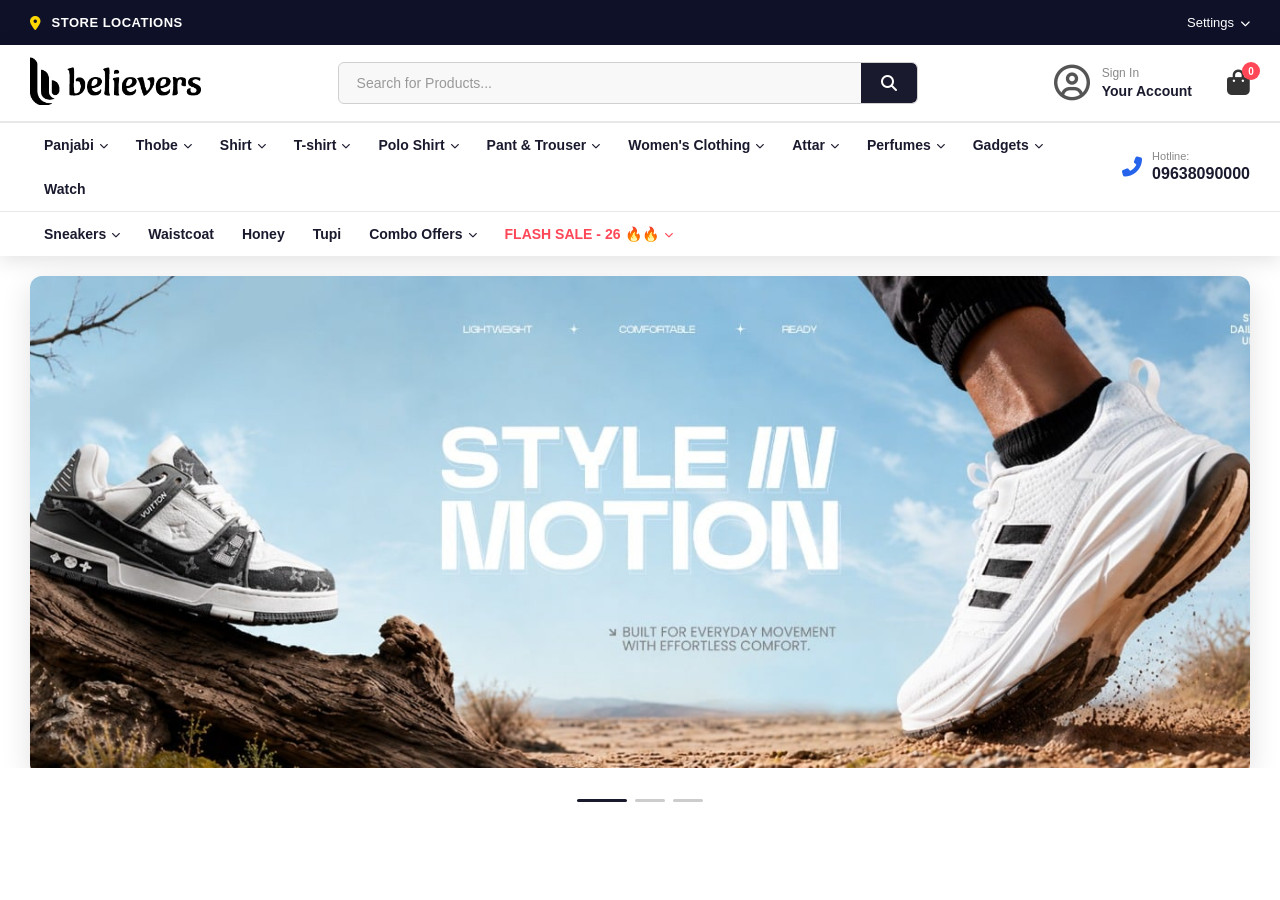
==== index.html @ 09264c2b "updated files" ====
<!DOCTYPE html>
<html lang="en">
<head>
    <meta charset="UTF-8">
    <meta name="viewport" content="width=device-width, initial-scale=1.0">
    <title>Believers - Your Store</title>
    <link rel="stylesheet" href="https://cdnjs.cloudflare.com/ajax/libs/font-awesome/6.4.0/css/all.min.css">
    <link rel="stylesheet" href="https://cdn.jsdelivr.net/npm/swiper@11/swiper-bundle.min.css">
    <link rel="stylesheet" href="style.css">
</head>
<body>
    <!-- Top Bar -->
    <div class="top-bar">
        <div class="top-bar-container">
            <a href="#" class="store-location">
                <i class="fas fa-map-marker-alt"></i>
                <span>STORE LOCATIONS</span>
            </a>
            <div class="settings-dropdown">
                <button class="settings-btn">
                    <span>Settings</span>
                    <i class="fas fa-chevron-down"></i>
                </button>
                <ul class="settings-menu">
                    <li><a href="#"><i class="fas fa-sign-in-alt"></i> Login</a></li>
                    <li><a href="#"><i class="fas fa-user-plus"></i> Register</a></li>
                    <li><a href="#"><i class="fas fa-truck"></i> Track Order</a></li>
                    <li><a href="#"><i class="fas fa-headset"></i> Help Center</a></li>
                </ul>
            </div>
        </div>
    </div>

    <!-- Main Header + Nav Wrapper -->
    <div class="header-wrapper">
    <!-- Main Header -->
    <header class="main-header">
        <div class="header-container">
            <button class="mobile-menu-toggle" id="mobileMenuToggle">
                <i class="fas fa-bars"></i>
            </button>

            <button class="mobile-search-toggle" id="mobileSearchToggle">
                <i class="fas fa-search"></i>
            </button>

            <div class="logo">
                <a href="#">
                    <img src="logo.png" alt="Believers Logo">
                </a>
            </div>

            <div class="search-bar" id="searchBar">
                <input type="text" placeholder="Search for Products...">
                <button class="search-btn">
                    <i class="fas fa-search"></i>
                </button>
            </div>

            <div class="header-right">
                <div class="user-account">
                    <i class="far fa-user-circle"></i>
                    <div class="account-text">
                        <span class="sign-in">Sign In</span>
                        <span class="your-account">Your Account</span>
                    </div>
                </div>
                <div class="cart-icon">
                    <i class="fas fa-shopping-bag"></i>
                    <span class="cart-count">0</span>
                </div>
            </div>
        </div>
    </header>
    <nav class="desktop-nav">
        <div class="desktop-nav-container">
            <ul class="nav-list">
                <li class="nav-item has-dropdown">
                    <a href="#">Panjabi <i class="fas fa-chevron-down"></i></a>
                    <ul class="submenu">
                        <li class="has-submenu">
                            <a href="#">Regular Panjabi <i class="fas fa-chevron-right"></i></a>
                            <ul class="sub-submenu">
                                <li><a href="#">Cotton Panjabi</a></li>
                                <li><a href="#">Linen Panjabi</a></li>
                                <li><a href="#">Silk Panjabi</a></li>
                            </ul>
                        </li>
                        <li class="has-submenu">
                            <a href="#">Embroidered Panjabi <i class="fas fa-chevron-right"></i></a>
                            <ul class="sub-submenu">
                                <li><a href="#">Hand Embroidered</a></li>
                                <li><a href="#">Machine Embroidered</a></li>
                            </ul>
                        </li>
                        <li><a href="#">Printed Panjabi</a></li>
                        <li><a href="#">Premium Panjabi</a></li>
                    </ul>
                </li>
                <li class="nav-item has-dropdown">
                    <a href="#">Thobe <i class="fas fa-chevron-down"></i></a>
                    <ul class="submenu">
                        <li class="has-submenu">
                            <a href="#">Classic Thobe <i class="fas fa-chevron-right"></i></a>
                            <ul class="sub-submenu">
                                <li><a href="#">White Thobe</a></li>
                                <li><a href="#">Black Thobe</a></li>
                                <li><a href="#">Navy Thobe</a></li>
                            </ul>
                        </li>
                        <li><a href="#">Modern Thobe</a></li>
                        <li><a href="#">Embroidered Thobe</a></li>
                    </ul>
                </li>
                <li class="nav-item has-dropdown">
                    <a href="#">Shirt <i class="fas fa-chevron-down"></i></a>
                    <ul class="submenu">
                        <li class="has-submenu">
                            <a href="#">Formal Shirt <i class="fas fa-chevron-right"></i></a>
                            <ul class="sub-submenu">
                                <li><a href="#">Solid Color</a></li>
                                <li><a href="#">Striped</a></li>
                                <li><a href="#">Checked</a></li>
                            </ul>
                        </li>
                        <li><a href="#">Casual Shirt</a></li>
                        <li><a href="#">Printed Shirt</a></li>
                    </ul>
                </li>
                <li class="nav-item has-dropdown">
                    <a href="#">T-shirt <i class="fas fa-chevron-down"></i></a>
                    <ul class="submenu">
                        <li><a href="#">Polo T-shirt</a></li>
                        <li class="has-submenu">
                            <a href="#">Round Neck <i class="fas fa-chevron-right"></i></a>
                            <ul class="sub-submenu">
                                <li><a href="#">Plain</a></li>
                                <li><a href="#">Graphic</a></li>
                                <li><a href="#">Printed</a></li>
                            </ul>
                        </li>
                        <li><a href="#">V-Neck</a></li>
                        <li><a href="#">Oversized</a></li>
                    </ul>
                </li>
                <li class="nav-item has-dropdown">
                    <a href="#">Polo Shirt <i class="fas fa-chevron-down"></i></a>
                    <ul class="submenu">
                        <li><a href="#">Classic Polo</a></li>
                        <li><a href="#">Premium Polo</a></li>
                        <li><a href="#">Striped Polo</a></li>
                    </ul>
                </li>
                <li class="nav-item has-dropdown">
                    <a href="#">Pant & Trouser <i class="fas fa-chevron-down"></i></a>
                    <ul class="submenu">
                        <li class="has-submenu">
                            <a href="#">Formal Trouser <i class="fas fa-chevron-right"></i></a>
                            <ul class="sub-submenu">
                                <li><a href="#">Slim Fit</a></li>
                                <li><a href="#">Regular Fit</a></li>
                                <li><a href="#">Classic Fit</a></li>
                            </ul>
                        </li>
                        <li><a href="#">Chino Pant</a></li>
                        <li><a href="#">Slim Fit</a></li>
                        <li><a href="#">Regular Fit</a></li>
                    </ul>
                </li>
                <li class="nav-item has-dropdown">
                    <a href="#">Women's Clothing <i class="fas fa-chevron-down"></i></a>
                    <ul class="submenu">
                        <li class="has-submenu">
                            <a href="#">Kurti <i class="fas fa-chevron-right"></i></a>
                            <ul class="sub-submenu">
                                <li><a href="#">Casual Kurti</a></li>
                                <li><a href="#">Printed Kurti</a></li>
                                <li><a href="#">Embroidered Kurti</a></li>
                            </ul>
                        </li>
                        <li><a href="#">Salwar Kameez</a></li>
                        <li><a href="#">Saree</a></li>
                        <li><a href="#">Abaya</a></li>
                    </ul>
                </li>
                <li class="nav-item has-dropdown">
                    <a href="#">Attar <i class="fas fa-chevron-down"></i></a>
                    <ul class="submenu">
                        <li><a href="#">Arabic Attar</a></li>
                        <li><a href="#">Indian Attar</a></li>
                        <li><a href="#">Floral Attar</a></li>
                        <li><a href="#">Woody Attar</a></li>
                    </ul>
                </li>
                <li class="nav-item has-dropdown">
                    <a href="#">Perfumes <i class="fas fa-chevron-down"></i></a>
                    <ul class="submenu">
                        <li class="has-submenu">
                            <a href="#">Men Perfumes <i class="fas fa-chevron-right"></i></a>
                            <ul class="sub-submenu">
                                <li><a href="#">Woody</a></li>
                                <li><a href="#">Fresh</a></li>
                                <li><a href="#">Oriental</a></li>
                            </ul>
                        </li>
                        <li><a href="#">Women Perfumes</a></li>
                        <li><a href="#">Unisex Perfumes</a></li>
                        <li><a href="#">Body Spray</a></li>
                    </ul>
                </li>
                <li class="nav-item has-dropdown">
                    <a href="#">Gadgets <i class="fas fa-chevron-down"></i></a>
                    <ul class="submenu">
                        <li><a href="#">Headphones</a></li>
                        <li><a href="#">Speakers</a></li>
                        <li><a href="#">Chargers</a></li>
                        <li><a href="#">Smart Watches</a></li>
                    </ul>
                </li>
                <li class="nav-item">
                    <a href="#">Watch</a>
                </li>
            </ul>
            <a href="tel:09638090000" class="hotline">
                <i class="fas fa-phone-alt"></i>
                <div class="hotline-text">
                    <span class="hotline-label">Hotline:</span>
                    <span class="hotline-number">09638090000</span>
                </div>
            </a>
        </div>
        <div class="desktop-nav-container sub-nav">
            <ul class="nav-list">
                <li class="nav-item has-dropdown">
                    <a href="#">Sneakers <i class="fas fa-chevron-down"></i></a>
                    <ul class="submenu">
                        <li><a href="#">Running</a></li>
                        <li><a href="#">Casual</a></li>
                        <li><a href="#">Sports</a></li>
                        <li><a href="#">Premium</a></li>
                    </ul>
                </li>
                <li class="nav-item">
                    <a href="#">Waistcoat</a>
                </li>
                <li class="nav-item">
                    <a href="#">Honey</a>
                </li>
                <li class="nav-item">
                    <a href="#">Tupi</a>
                </li>
                <li class="nav-item has-dropdown">
                    <a href="#">Combo Offers <i class="fas fa-chevron-down"></i></a>
                    <ul class="submenu">
                        <li><a href="#">Family Pack</a></li>
                        <li><a href="#">Gift Set</a></li>
                        <li><a href="#">Bundle Deal</a></li>
                    </ul>
                </li>
                <li class="nav-item has-dropdown flash-sale">
                    <a href="#">FLASH SALE - 26 <span class="fire-emoji">🔥🔥</span> <i class="fas fa-chevron-down"></i></a>
                    <ul class="submenu">
                        <li><a href="#">50% Off</a></li>
                        <li><a href="#">Buy 1 Get 1</a></li>
                        <li><a href="#">Clearance</a></li>
                    </ul>
                </li>
            </ul>
        </div>
    </nav>
    </div>

    <!-- Hero Banner Slider -->
    <section class="hero-section">
        <div class="hero-container">
            <div class="swiper hero-swiper">
            <div class="swiper-wrapper">
                <!-- Slide 1 -->
                <div class="swiper-slide hero-slide">
                    <a href="#" class="hero-link">
                        <img src="assets/img/banner_image-1-20260702062618.jpg" alt="Panjabi Combo" class="hero-img">
                    </a>
                </div>

                <!-- Slide 2 -->
                <div class="swiper-slide hero-slide">
                    <a href="#" class="hero-link">
                        <img src="assets/img/banner_image-3-20260702063106.jpg" alt="New Collection" class="hero-img">
                    </a>
                </div>

                <!-- Slide 3 -->
                <div class="swiper-slide hero-slide">
                    <a href="#" class="hero-link">
                        <img src="assets/img/banner_image-4-20260702063223.jpg" alt="Flash Sale" class="hero-img">
                    </a>
                </div>
            </div>
            </div>
        </div>
        <div class="hero-pagination"></div>
        </div>
    </section>

    <!-- Mobile Navigation Overlay -->
    <div class="mobile-nav-overlay" id="mobileNavOverlay"></div>

    <!-- Mobile Navigation -->
    <nav class="main-nav" id="mainNav">
        <div class="mobile-nav-header">
            <div class="mobile-nav-logo">
                <a href="#">
                    <img src="logo.png" alt="Believers Logo">
                </a>
            </div>
            <button class="mobile-nav-close" id="mobileNavClose">
                <i class="fas fa-times"></i>
            </button>
        </div>
        <ul class="mobile-nav-list">
            <li class="mobile-nav-item has-dropdown">
                <a href="#">Panjabi <i class="fas fa-chevron-down"></i></a>
                <ul class="mobile-submenu">
                    <li><a href="#">Regular Panjabi</a></li>
                    <li><a href="#">Embroidered Panjabi</a></li>
                    <li><a href="#">Printed Panjabi</a></li>
                    <li><a href="#">Premium Panjabi</a></li>
                </ul>
            </li>
            <li class="mobile-nav-item has-dropdown">
                <a href="#">Thobe <i class="fas fa-chevron-down"></i></a>
                <ul class="mobile-submenu">
                    <li><a href="#">Classic Thobe</a></li>
                    <li><a href="#">Modern Thobe</a></li>
                    <li><a href="#">Embroidered Thobe</a></li>
                </ul>
            </li>
            <li class="mobile-nav-item has-dropdown">
                <a href="#">Shirt <i class="fas fa-chevron-down"></i></a>
                <ul class="mobile-submenu">
                    <li><a href="#">Formal Shirt</a></li>
                    <li><a href="#">Casual Shirt</a></li>
                    <li><a href="#">Printed Shirt</a></li>
                </ul>
            </li>
            <li class="mobile-nav-item has-dropdown">
                <a href="#">T-shirt <i class="fas fa-chevron-down"></i></a>
                <ul class="mobile-submenu">
                    <li><a href="#">Polo T-shirt</a></li>
                    <li><a href="#">Round Neck</a></li>
                    <li><a href="#">V-Neck</a></li>
                    <li><a href="#">Oversized</a></li>
                </ul>
            </li>
            <li class="mobile-nav-item has-dropdown">
                <a href="#">Polo Shirt <i class="fas fa-chevron-down"></i></a>
                <ul class="mobile-submenu">
                    <li><a href="#">Classic Polo</a></li>
                    <li><a href="#">Premium Polo</a></li>
                    <li><a href="#">Striped Polo</a></li>
                </ul>
            </li>
            <li class="mobile-nav-item has-dropdown">
                <a href="#">Pant & Trouser <i class="fas fa-chevron-down"></i></a>
                <ul class="mobile-submenu">
                    <li><a href="#">Formal Trouser</a></li>
                    <li><a href="#">Chino Pant</a></li>
                    <li><a href="#">Slim Fit</a></li>
                    <li><a href="#">Regular Fit</a></li>
                </ul>
            </li>
            <li class="mobile-nav-item has-dropdown">
                <a href="#">Women's Clothing <i class="fas fa-chevron-down"></i></a>
                <ul class="mobile-submenu">
                    <li><a href="#">Kurti</a></li>
                    <li><a href="#">Salwar Kameez</a></li>
                    <li><a href="#">Saree</a></li>
                    <li><a href="#">Abaya</a></li>
                </ul>
            </li>
            <li class="mobile-nav-item has-dropdown">
                <a href="#">Attar <i class="fas fa-chevron-down"></i></a>
                <ul class="mobile-submenu">
                    <li><a href="#">Arabic Attar</a></li>
                    <li><a href="#">Indian Attar</a></li>
                    <li><a href="#">Floral Attar</a></li>
                    <li><a href="#">Woody Attar</a></li>
                </ul>
            </li>
            <li class="mobile-nav-item has-dropdown">
                <a href="#">Perfumes <i class="fas fa-chevron-down"></i></a>
                <ul class="mobile-submenu">
                    <li><a href="#">Men Perfumes</a></li>
                    <li><a href="#">Women Perfumes</a></li>
                    <li><a href="#">Unisex Perfumes</a></li>
                    <li><a href="#">Body Spray</a></li>
                </ul>
            </li>
            <li class="mobile-nav-item has-dropdown">
                <a href="#">Gadgets <i class="fas fa-chevron-down"></i></a>
                <ul class="mobile-submenu">
                    <li><a href="#">Headphones</a></li>
                    <li><a href="#">Speakers</a></li>
                    <li><a href="#">Chargers</a></li>
                    <li><a href="#">Smart Watches</a></li>
                </ul>
            </li>
            <li class="mobile-nav-item">
                <a href="#">Watch</a>
            </li>
            <li class="mobile-nav-item has-dropdown">
                <a href="#">Sneakers <i class="fas fa-chevron-down"></i></a>
                <ul class="mobile-submenu">
                    <li><a href="#">Running</a></li>
                    <li><a href="#">Casual</a></li>
                    <li><a href="#">Sports</a></li>
                    <li><a href="#">Premium</a></li>
                </ul>
            </li>
            <li class="mobile-nav-item">
                <a href="#">Waistcoat</a>
            </li>
            <li class="mobile-nav-item">
                <a href="#">Honey</a>
            </li>
            <li class="mobile-nav-item">
                <a href="#">Tupi</a>
            </li>
            <li class="mobile-nav-item has-dropdown">
                <a href="#">Combo Offers <i class="fas fa-chevron-down"></i></a>
                <ul class="mobile-submenu">
                    <li><a href="#">Family Pack</a></li>
                    <li><a href="#">Gift Set</a></li>
                    <li><a href="#">Bundle Deal</a></li>
                </ul>
            </li>
            <li class="mobile-nav-item has-dropdown flash-sale">
                <a href="#">FLASH SALE - 26 🔥🔥 <i class="fas fa-chevron-down"></i></a>
                <ul class="mobile-submenu">
                    <li><a href="#">50% Off</a></li>
                    <li><a href="#">Buy 1 Get 1</a></li>
                    <li><a href="#">Clearance</a></li>
                </ul>
            </li>
        </ul>
    </nav>

    <script src="https://cdn.jsdelivr.net/npm/swiper@11/swiper-bundle.min.js"></script>
    <script src="main.js"></script>
</body>
</html>
---- style.css ----
* {
    margin: 0;
    padding: 0;
    box-sizing: border-box;
}

:root {
    /* Primary Colors */
    --color-primary: #1a1a2e;
    --color-primary-dark: #0f1129;
    --color-primary-hover: #2d2d4a;

    /* Background Colors */
    --color-white: #ffffff;
    --color-bg-light: #f8f8f8;
    --color-bg-lighter: #f9f9f9;
    --color-bg-hover: #f0f4ff;
    --color-bg-hover-sub: #e8eeff;
    --color-bg-hover-mobile: #eaeaea;
    --color-bg-active: #f0f0f0;

    /* Text Colors */
    --color-text-dark: #333333;
    --color-text-medium: #555555;
    --color-text-light: #666666;
    --color-text-muted: #888888;
    --color-text-placeholder: #999999;

    /* Border Colors */
    --color-border: #e8e8e8;
    --color-border-light: #f0f0f0;
    --color-border-input: #d0d0d0;
    --color-border-submenu: #eee;

    /* Accent Colors */
    --color-gold: #ffd700;
    --color-red: #ff4757;
    --color-blue: #2563eb;

    /* Shadow Colors */
    --shadow-sm: 0 2px 5px rgba(0, 0, 0, 0.1);
    --shadow-md: 0 2px 8px rgba(0, 0, 0, 0.08);
    --shadow-lg: 0 4px 12px rgba(0, 0, 0, 0.06);
    --shadow-xl: 0 4px 15px rgba(0, 0, 0, 0.12);
    --shadow-nav: 2px 0 15px rgba(0, 0, 0, 0.15);
    --shadow-menu: 0 4px 15px rgba(0, 0, 0, 0.15);
    --shadow-overlay: rgba(0, 0, 0, 0.5);
    --shadow-hero: 2px 2px 4px rgba(0, 0, 0, 0.3);
}

body {
    font-family: 'Segoe UI', Tahoma, Geneva, Verdana, sans-serif;
    overflow-x: hidden;
}

body.no-scroll {
    overflow: hidden;
}

a {
    text-decoration: none;
    color: inherit;
}

/* ========== TOP BAR ========== */
.top-bar {
    background-color: var(--color-primary-dark);
    color: var(--color-white);
    padding: 10px 0;
    font-size: 13px;
}

.top-bar-container {
    max-width: 1400px;
    margin: 0 auto;
    padding: 0 30px;
    display: flex;
    justify-content: space-between;
    align-items: center;
}

.store-location {
    display: flex;
    align-items: center;
    gap: 10px;
    font-weight: 600;
    letter-spacing: 0.5px;
    text-decoration: none;
    color: var(--color-white);
}

.store-location i {
    color: var(--color-gold);
    font-size: 14px;
    animation: blink 1.5s ease-in-out infinite;
}

@keyframes blink {
    0%, 100% {
        opacity: 1;
    }
    50% {
        opacity: 0.3;
    }
}

/* Settings Dropdown */
.settings-dropdown {
    position: relative;
}

.settings-btn {
    display: flex;
    align-items: center;
    gap: 6px;
    background: none;
    border: none;
    color: var(--color-white);
    font-size: 13px;
    font-weight: 500;
    cursor: pointer;
    padding: 5px 0;
}

.settings-btn i {
    font-size: 10px;
    transition: transform 0.3s ease;
}

.settings-dropdown:hover .settings-btn i {
    transform: rotate(180deg);
}

.settings-menu {
    position: absolute;
    top: 100%;
    right: 0;
    min-width: 180px;
    background-color: var(--color-white);
    list-style: none;
    padding: 8px 0;
    margin: 5px 0 0 0;
    box-shadow: var(--shadow-menu);
    border-radius: 4px;
    opacity: 0;
    visibility: hidden;
    transform: translateY(-5px);
    transition: opacity 0.3s ease, transform 0.3s ease, visibility 0.3s ease;
    z-index: 1000;
}

.settings-dropdown:hover .settings-menu {
    opacity: 1;
    visibility: visible;
    transform: translateY(0);
}

.settings-menu li a {
    display: flex;
    align-items: center;
    gap: 10px;
    padding: 10px 18px;
    font-size: 13px;
    font-weight: 500;
    color: var(--color-text-dark);
    transition: background-color 0.2s ease, color 0.2s ease, padding-left 0.2s ease;
}

.settings-menu li a:hover {
    background-color: var(--color-bg-hover);
    color: var(--color-primary);
    padding-left: 22px;
}

.settings-menu li a i {
    font-size: 12px;
    color: var(--color-text-light);
    width: 16px;
    text-align: center;
}

.settings-menu li a:hover i {
    color: var(--color-primary);
}

/* ========== MAIN HEADER ========== */
.header-wrapper {
    position: relative;
    z-index: 100;
    box-shadow: 0 4px 20px rgba(0, 0, 0, 0.12);
}

.main-header {
    background-color: var(--color-white);
    padding: 12px 0;
    border-bottom: 1px solid var(--color-border);
}

.header-container {
    max-width: 1400px;
    margin: 0 auto;
    padding: 0 30px;
    display: flex;
    align-items: center;
    justify-content: space-between;
    gap: 25px;
}

.mobile-menu-toggle,
.mobile-search-toggle {
    display: none;
    background: none;
    border: none;
    font-size: 22px;
    cursor: pointer;
    color: var(--color-text-dark);
    padding: 5px;
}

/* Logo */
.logo img {
    height: 48px;
    width: auto;
}

/* Search Bar */
.search-bar {
    flex: 1;
    max-width: 580px;
    display: flex;
    border: 1px solid var(--color-border-input);
    border-radius: 6px;
    overflow: hidden;
    background-color: var(--color-bg-light);
}

.search-bar input {
    flex: 1;
    padding: 12px 18px;
    border: none;
    outline: none;
    font-size: 14px;
    color: var(--color-text-dark);
    background-color: transparent;
}

.search-bar input::placeholder {
    color: var(--color-text-placeholder);
    font-weight: 400;
}

.search-btn {
    background-color: var(--color-primary);
    color: var(--color-white);
    border: none;
    padding: 0 20px;
    cursor: pointer;
    transition: background-color 0.3s;
    display: flex;
    align-items: center;
    justify-content: center;
    border-radius: 0 5px 5px 0;
}

.search-btn i {
    font-size: 16px;
}

.search-btn:hover {
    background-color: var(--color-primary-hover);
}

/* Header Right */
.header-right {
    display: flex;
    align-items: center;
    gap: 35px;
}

.user-account {
    display: flex;
    align-items: center;
    gap: 12px;
    cursor: pointer;
}

.user-account > i {
    font-size: 36px;
    color: var(--color-text-medium);
}

.account-text {
    display: flex;
    flex-direction: column;
    line-height: 1.3;
}

.sign-in {
    font-size: 12px;
    color: var(--color-text-muted);
}

.your-account {
    font-size: 14px;
    font-weight: 600;
    color: var(--color-primary);
}

.cart-icon {
    position: relative;
    cursor: pointer;
}

.cart-icon i {
    font-size: 26px;
    color: var(--color-text-dark);
}

.cart-count {
    position: absolute;
    top: -8px;
    right: -10px;
    background-color: var(--color-red);
    color: var(--color-white);
    font-size: 10px;
    font-weight: bold;
    width: 18px;
    height: 18px;
    border-radius: 50%;
    display: flex;
    align-items: center;
    justify-content: center;
}

/* ========== DESKTOP NAVIGATION ========== */
.desktop-nav {
    background-color: var(--color-white);
    border-top: 1px solid var(--color-border);
}

.desktop-nav-container {
    max-width: 1400px;
    margin: 0 auto;
    padding: 0 30px;
    display: flex;
    justify-content: space-between;
    align-items: center;
}

.desktop-nav-container.sub-nav {
    border-top: 1px solid var(--color-border);
}

.nav-list {
    display: flex;
    flex-wrap: wrap;
    list-style: none;
    gap: 0;
}

.nav-item > a {
    display: flex;
    align-items: center;
    gap: 5px;
    padding: 14px 14px;
    font-size: 14px;
    font-weight: 600;
    color: var(--color-primary);
    transition: color 0.3s;
    white-space: nowrap;
}

.nav-item > a:hover {
    color: var(--color-primary);
}

.nav-item > a i {
    font-size: 9px;
    transition: transform 0.3s ease;
}

.nav-item.has-dropdown:hover > a i {
    transform: rotate(180deg);
}

.flash-sale > a {
    color: var(--color-red);
    font-weight: 700;
}

.fire-emoji {
    font-style: normal;
}

/* ========== SUBMENU ========== */
.nav-item {
    position: relative;
}

.submenu {
    position: absolute;
    top: 100%;
    left: 0;
    min-width: 220px;
    background-color: var(--color-white);
    list-style: none;
    padding: 8px 0;
    margin: 0;
    box-shadow: var(--shadow-xl);
    border-top: 3px solid var(--color-primary);
    opacity: 0;
    visibility: hidden;
    transform: translateY(-5px);
    transition: opacity 0.3s ease, transform 0.3s ease, visibility 0.3s ease;
    z-index: 100;
}

.submenu li {
    position: relative;
}

.submenu li a {
    display: flex;
    align-items: center;
    justify-content: space-between;
    padding: 10px 20px;
    font-size: 13px;
    font-weight: 500;
    color: var(--color-text-dark);
    transition: padding 0.2s ease, background-color 0.2s ease, color 0.2s ease;
}

.submenu li a:hover {
    background-color: var(--color-bg-hover);
    color: var(--color-primary);
    padding-left: 25px;
}

.submenu li a i {
    font-size: 8px;
    transition: transform 0.2s ease;
}

.submenu li.has-submenu:hover > a i {
    transform: translateX(3px);
}

.nav-item.has-dropdown:hover > .submenu {
    opacity: 1;
    visibility: visible;
    transform: translateY(0);
}

/* ========== SUB-SUBMENU ========== */
.sub-submenu {
    position: absolute;
    top: 0;
    left: 100%;
    min-width: 200px;
    background-color: var(--color-white);
    list-style: none;
    padding: 8px 0;
    margin: 0;
    box-shadow: 4px 4px 15px rgba(0, 0, 0, 0.12);
    border-top: 3px solid var(--color-primary);
    opacity: 0;
    visibility: hidden;
    transform: translateX(-5px);
    transition: opacity 0.3s ease, transform 0.3s ease, visibility 0.3s ease;
    z-index: 101;
}

.submenu li.has-submenu:hover > .sub-submenu {
    opacity: 1;
    visibility: visible;
    transform: translateX(0);
}

.sub-submenu li a {
    display: block;
    padding: 10px 20px;
    font-size: 13px;
    font-weight: 500;
    color: var(--color-text-dark);
    border-left: 0;
    transition: padding 0.2s ease, background-color 0.2s ease, color 0.2s ease;
}

.sub-submenu li a:hover {
    background-color: var(--color-bg-hover-sub);
    color: var(--color-primary);
    padding-left: 25px;
}

.hotline {
    display: flex;
    align-items: center;
    gap: 10px;
    padding: 10px 0;
    white-space: nowrap;
    text-decoration: none;
}

.hotline:hover .hotline-number {
    text-decoration: underline;
}

.hotline i {
    color: var(--color-blue);
    font-size: 20px;
}

.hotline-text {
    display: flex;
    flex-direction: column;
    line-height: 1.3;
}

.hotline-label {
    font-size: 11px;
    color: var(--color-text-muted);
}

.hotline-number {
    font-size: 16px;
    font-weight: 700;
    color: var(--color-primary);
}

/* ========== MOBILE NAV OVERLAY ========== */
.mobile-nav-overlay {
    position: fixed;
    top: 0;
    left: 0;
    width: 100%;
    height: 100%;
    background-color: var(--shadow-overlay);
    z-index: 998;
    opacity: 0;
    visibility: hidden;
    transition: opacity 0.4s ease, visibility 0.4s ease;
}

.mobile-nav-overlay.active {
    opacity: 1;
    visibility: visible;
}

/* ========== MOBILE NAVIGATION ========== */
.main-nav {
    position: fixed;
    top: 0;
    left: -300px;
    width: 300px;
    height: 100vh;
    background-color: var(--color-white);
    z-index: 999;
    overflow-y: auto;
    transition: transform 0.4s cubic-bezier(0.25, 0.8, 0.25, 1);
    box-shadow: var(--shadow-nav);
}

.main-nav.active {
    transform: translateX(300px);
}

.mobile-nav-header {
    position: sticky;
    top: 0;
    background-color: var(--color-white);
    display: flex;
    align-items: center;
    justify-content: space-between;
    padding: 15px 20px;
    box-shadow: var(--shadow-sm);
    z-index: 1000;
}

.mobile-nav-close {
    background: none;
    border: none;
    font-size: 22px;
    cursor: pointer;
    color: var(--color-text-dark);
    padding: 5px;
    flex-shrink: 0;
}

.mobile-nav-logo img {
    height: 38px;
    width: auto;
}

.mobile-nav-list {
    list-style: none;
    padding: 0;
    margin: 0;
}

.mobile-nav-item > a {
    display: flex;
    align-items: center;
    gap: 6px;
    padding: 13px 20px;
    font-size: 14px;
    font-weight: 500;
    color: var(--color-text-dark);
    border-bottom: 1px solid var(--color-border-light);
    transition: background-color 0.2s;
}

.mobile-nav-item > a:hover {
    background-color: var(--color-bg-light);
}

.mobile-nav-item > a i {
    font-size: 10px;
    margin-left: auto;
    transition: transform 0.3s ease;
}

.mobile-nav-item.has-dropdown.open > a i {
    transform: rotate(180deg);
}

.mobile-nav-item.has-dropdown.open > a {
    background-color: var(--color-bg-active);
}

.mobile-submenu {
    list-style: none;
    padding: 0;
    margin: 0;
    max-height: 0;
    overflow: hidden;
    transition: max-height 0.5s cubic-bezier(0.4, 0, 0.2, 1);
    background-color: var(--color-bg-lighter);
}

.mobile-nav-item.has-dropdown.open > .mobile-submenu {
    max-height: 500px;
}

.mobile-submenu li {
    opacity: 0;
    transform: translateY(-8px);
    transition: opacity 0.4s ease, transform 0.4s ease;
}

.mobile-nav-item.has-dropdown.open > .mobile-submenu li {
    opacity: 1;
    transform: translateY(0);
}

.mobile-nav-item.has-dropdown.open > .mobile-submenu li:nth-child(1) {
    transition-delay: 0.05s;
}

.mobile-nav-item.has-dropdown.open > .mobile-submenu li:nth-child(2) {
    transition-delay: 0.1s;
}

.mobile-nav-item.has-dropdown.open > .mobile-submenu li:nth-child(3) {
    transition-delay: 0.15s;
}

.mobile-nav-item.has-dropdown.open > .mobile-submenu li:nth-child(4) {
    transition-delay: 0.2s;
}

.mobile-submenu li a {
    display: block;
    padding: 11px 20px 11px 40px;
    font-size: 13px;
    font-weight: 500;
    color: var(--color-text-medium);
    border-bottom: 1px solid var(--color-border-submenu);
    transition: padding 0.2s ease, background-color 0.2s ease, color 0.2s ease;
}

.mobile-submenu li a:hover {
    background-color: var(--color-bg-hover-mobile);
    color: var(--color-primary);
    padding-left: 48px;
}

/* ========== RESPONSIVE ========== */
@media (min-width: 993px) {
    .main-nav,
    .mobile-nav-overlay {
        display: none !important;
    }
}

@media (max-width: 1200px) {
    .desktop-nav-container {
        padding: 0 20px;
    }

    .nav-item > a {
        padding: 12px 10px;
        font-size: 13px;
    }
}

@media (max-width: 992px) {
    .desktop-nav {
        display: none;
    }

    .submenu,
    .sub-submenu {
        display: none !important;
    }

    .mobile-menu-toggle,
    .mobile-search-toggle {
        display: block;
    }

    .header-container {
        position: relative;
        justify-content: flex-start;
        gap: 15px;
    }

    .logo {
        position: absolute;
        left: 50%;
        transform: translateX(-50%);
    }

    .logo img {
        height: 40px;
    }

    .search-bar {
        position: absolute;
        top: 100%;
        left: 0;
        right: 0;
        width: 100%;
        max-width: 100%;
        display: none;
        padding: 12px 15px;
        background-color: var(--color-white);
        border-top: 1px solid var(--color-border);
        box-shadow: var(--shadow-md);
        z-index: 50;
        border: none;
        border-radius: 0;
    }

    .search-bar.active {
        display: flex;
    }

    .search-bar input {
        flex: 1;
        padding: 14px 18px;
        border: 1px solid var(--color-border-input);
        border-right: none;
        border-radius: 6px 0 0 6px;
        font-size: 14px;
        background-color: var(--color-bg-light);
    }

    .search-bar .search-btn {
        padding: 0 18px;
        border-radius: 0 6px 6px 0;
    }

    .user-account .account-text {
        display: none;
    }

    .user-account > i {
        font-size: 26px;
    }

    .cart-icon i {
        font-size: 24px;
    }

    .header-right {
        gap: 20px;
        margin-left: auto;
    }
}

@media (max-width: 576px) {
    .top-bar-container {
        padding: 0 15px;
        font-size: 11px;
    }

    .header-container {
        padding: 0 15px;
    }

    .logo img {
        height: 35px;
    }

    .search-bar input {
        padding: 10px 15px;
        font-size: 13px;
    }

    .search-btn {
        padding: 0 15px;
    }

    .header-right {
        gap: 15px;
    }

    .user-account > i {
        font-size: 22px;
    }

    .cart-icon i {
        font-size: 22px;
    }
}

/* ========== HERO BANNER ========== */
.hero-section {
    width: 100%;
    overflow: hidden;
    padding: 20px 0;
    background-color: var(--color-white);
}

.hero-container {
    max-width: 1400px;
    margin: 0 auto;
    padding: 0 30px;
}

.hero-swiper {
    width: 100%;
    border-radius: 12px;
    overflow: hidden;
    box-shadow: 0 8px 30px rgba(0, 0, 0, 0.12);
}

.hero-slide {
    position: relative;
    height: 500px;
    overflow: hidden;
}

.hero-link {
    display: block;
    width: 100%;
    height: 100%;
}

.hero-img {
    width: 100%;
    height: 100%;
    object-fit: cover;
    transition: transform 0.5s ease;
}

.hero-link:hover .hero-img {
    transform: scale(1.03);
}

/* Hero Pagination */
.hero-pagination {
    position: relative;
    bottom: auto;
    left: auto;
    transform: none;
    z-index: 10;
    text-align: center;
    padding: 20px 0;
    background-color: var(--color-white);
}

.hero-pagination .swiper-pagination-bullet {
    width: 30px;
    height: 3px;
    border-radius: 2px;
    background-color: #ccc;
    opacity: 1;
    transition: all 0.3s ease;
}

.hero-pagination .swiper-pagination-bullet-active {
    width: 50px;
    background-color: var(--color-primary);
}

/* Hero Navigation */
.hero-nav-prev,
.hero-nav-next {
    position: absolute;
    top: 50%;
    transform: translateY(-50%);
    z-index: 10;
    width: 50px;
    height: 50px;
    display: flex;
    align-items: center;
    justify-content: center;
    background-color: rgba(255, 255, 255, 0.2);
    color: var(--color-white);
    border-radius: 50%;
    cursor: pointer;
    transition: all 0.3s ease;
    backdrop-filter: blur(4px);
}

.hero-nav-prev:hover,
.hero-nav-next:hover {
    background-color: var(--color-white);
    color: var(--color-primary);
}

.hero-nav-prev {
    left: 20px;
}

.hero-nav-next {
    right: 20px;
}

.hero-nav-prev i,
.hero-nav-next i {
    font-size: 16px;
}

/* Hero Responsive */
@media (max-width: 1200px) {
    .hero-slide {
        height: 450px;
    }
}

@media (max-width: 992px) {
    .hero-slide {
        height: 400px;
    }

    .hero-container {
        padding: 0 20px;
    }
}

@media (max-width: 576px) {
    .hero-section {
        padding: 10px 0;
    }

    .hero-container {
        padding: 0 15px;
    }

    .hero-slide {
        height: 300px;
    }

    .hero-swiper {
        border-radius: 8px;
    }
}

.hero-nav-prev,
.hero-nav-next {
    width: 40px;
    height: 40px;
}

.hero-nav-prev {
    left: 10px;
}

.hero-nav-next {
    right: 10px;
}
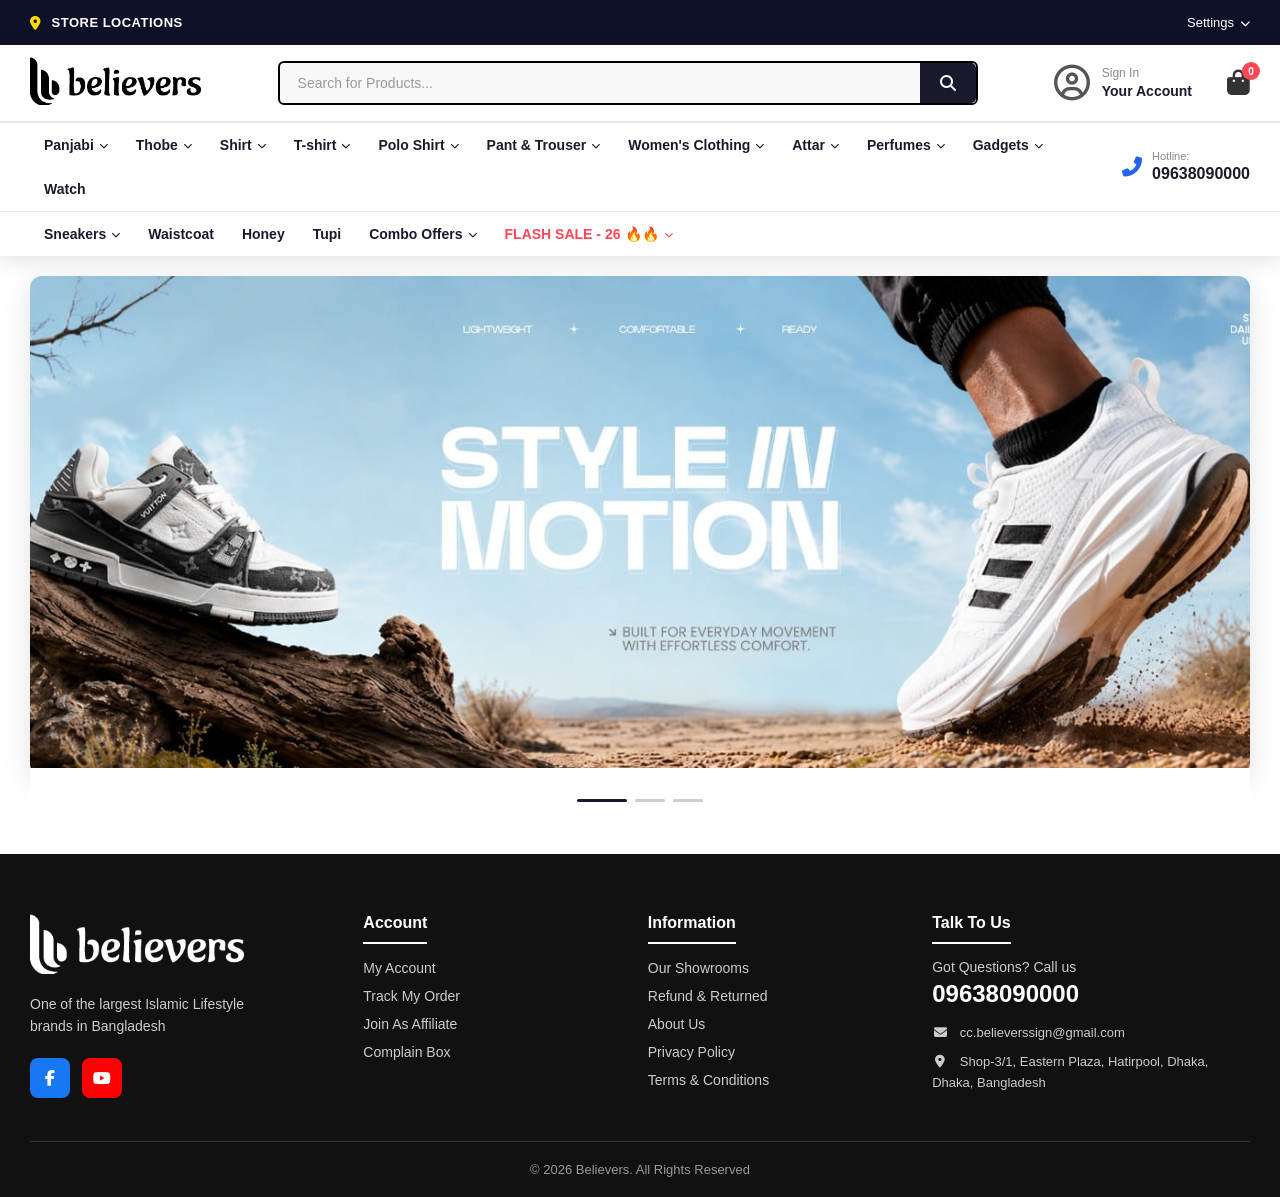
==== commit 6aea66fb: "updated" ====
--- a/index.html
+++ b/index.html
@@ -1,5 +1,6 @@
 <!DOCTYPE html>
 <html lang="en">
+
 <head>
     <meta charset="UTF-8">
     <meta name="viewport" content="width=device-width, initial-scale=1.0">
@@ -8,6 +9,7 @@
     <link rel="stylesheet" href="https://cdn.jsdelivr.net/npm/swiper@11/swiper-bundle.min.css">
     <link rel="stylesheet" href="style.css">
 </head>
+
 <body>
     <!-- Top Bar -->
     <div class="top-bar">
@@ -33,274 +35,245 @@
 
     <!-- Main Header + Nav Wrapper -->
     <div class="header-wrapper">
-    <!-- Main Header -->
-    <header class="main-header">
-        <div class="header-container">
-            <button class="mobile-menu-toggle" id="mobileMenuToggle">
-                <i class="fas fa-bars"></i>
-            </button>
-
-            <button class="mobile-search-toggle" id="mobileSearchToggle">
-                <i class="fas fa-search"></i>
-            </button>
-
-            <div class="logo">
-                <a href="#">
-                    <img src="logo.png" alt="Believers Logo">
-                </a>
-            </div>
-
-            <div class="search-bar" id="searchBar">
-                <input type="text" placeholder="Search for Products...">
-                <button class="search-btn">
+        <!-- Main Header -->
+        <header class="main-header">
+            <div class="header-container">
+                <button class="mobile-menu-toggle" id="mobileMenuToggle">
+                    <i class="fas fa-bars"></i>
+                </button>
+
+                <button class="mobile-search-toggle" id="mobileSearchToggle">
                     <i class="fas fa-search"></i>
                 </button>
-            </div>
-
-            <div class="header-right">
-                <div class="user-account">
-                    <i class="far fa-user-circle"></i>
-                    <div class="account-text">
-                        <span class="sign-in">Sign In</span>
-                        <span class="your-account">Your Account</span>
-                    </div>
-                </div>
-                <div class="cart-icon">
-                    <i class="fas fa-shopping-bag"></i>
-                    <span class="cart-count">0</span>
-                </div>
-            </div>
-        </div>
-    </header>
-    <nav class="desktop-nav">
-        <div class="desktop-nav-container">
-            <ul class="nav-list">
-                <li class="nav-item has-dropdown">
-                    <a href="#">Panjabi <i class="fas fa-chevron-down"></i></a>
-                    <ul class="submenu">
-                        <li class="has-submenu">
-                            <a href="#">Regular Panjabi <i class="fas fa-chevron-right"></i></a>
-                            <ul class="sub-submenu">
-                                <li><a href="#">Cotton Panjabi</a></li>
-                                <li><a href="#">Linen Panjabi</a></li>
-                                <li><a href="#">Silk Panjabi</a></li>
-                            </ul>
-                        </li>
-                        <li class="has-submenu">
-                            <a href="#">Embroidered Panjabi <i class="fas fa-chevron-right"></i></a>
-                            <ul class="sub-submenu">
-                                <li><a href="#">Hand Embroidered</a></li>
-                                <li><a href="#">Machine Embroidered</a></li>
-                            </ul>
-                        </li>
-                        <li><a href="#">Printed Panjabi</a></li>
-                        <li><a href="#">Premium Panjabi</a></li>
-                    </ul>
-                </li>
-                <li class="nav-item has-dropdown">
-                    <a href="#">Thobe <i class="fas fa-chevron-down"></i></a>
-                    <ul class="submenu">
-                        <li class="has-submenu">
-                            <a href="#">Classic Thobe <i class="fas fa-chevron-right"></i></a>
-                            <ul class="sub-submenu">
-                                <li><a href="#">White Thobe</a></li>
-                                <li><a href="#">Black Thobe</a></li>
-                                <li><a href="#">Navy Thobe</a></li>
-                            </ul>
-                        </li>
-                        <li><a href="#">Modern Thobe</a></li>
-                        <li><a href="#">Embroidered Thobe</a></li>
-                    </ul>
-                </li>
-                <li class="nav-item has-dropdown">
-                    <a href="#">Shirt <i class="fas fa-chevron-down"></i></a>
-                    <ul class="submenu">
-                        <li class="has-submenu">
-                            <a href="#">Formal Shirt <i class="fas fa-chevron-right"></i></a>
-                            <ul class="sub-submenu">
-                                <li><a href="#">Solid Color</a></li>
-                                <li><a href="#">Striped</a></li>
-                                <li><a href="#">Checked</a></li>
-                            </ul>
-                        </li>
-                        <li><a href="#">Casual Shirt</a></li>
-                        <li><a href="#">Printed Shirt</a></li>
-                    </ul>
-                </li>
-                <li class="nav-item has-dropdown">
-                    <a href="#">T-shirt <i class="fas fa-chevron-down"></i></a>
-                    <ul class="submenu">
-                        <li><a href="#">Polo T-shirt</a></li>
-                        <li class="has-submenu">
-                            <a href="#">Round Neck <i class="fas fa-chevron-right"></i></a>
-                            <ul class="sub-submenu">
-                                <li><a href="#">Plain</a></li>
-                                <li><a href="#">Graphic</a></li>
-                                <li><a href="#">Printed</a></li>
-                            </ul>
-                        </li>
-                        <li><a href="#">V-Neck</a></li>
-                        <li><a href="#">Oversized</a></li>
-                    </ul>
-                </li>
-                <li class="nav-item has-dropdown">
-                    <a href="#">Polo Shirt <i class="fas fa-chevron-down"></i></a>
-                    <ul class="submenu">
-                        <li><a href="#">Classic Polo</a></li>
-                        <li><a href="#">Premium Polo</a></li>
-                        <li><a href="#">Striped Polo</a></li>
-                    </ul>
-                </li>
-                <li class="nav-item has-dropdown">
-                    <a href="#">Pant & Trouser <i class="fas fa-chevron-down"></i></a>
-                    <ul class="submenu">
-                        <li class="has-submenu">
-                            <a href="#">Formal Trouser <i class="fas fa-chevron-right"></i></a>
-                            <ul class="sub-submenu">
-                                <li><a href="#">Slim Fit</a></li>
-                                <li><a href="#">Regular Fit</a></li>
-                                <li><a href="#">Classic Fit</a></li>
-                            </ul>
-                        </li>
-                        <li><a href="#">Chino Pant</a></li>
-                        <li><a href="#">Slim Fit</a></li>
-                        <li><a href="#">Regular Fit</a></li>
-                    </ul>
-                </li>
-                <li class="nav-item has-dropdown">
-                    <a href="#">Women's Clothing <i class="fas fa-chevron-down"></i></a>
-                    <ul class="submenu">
-                        <li class="has-submenu">
-                            <a href="#">Kurti <i class="fas fa-chevron-right"></i></a>
-                            <ul class="sub-submenu">
-                                <li><a href="#">Casual Kurti</a></li>
-                                <li><a href="#">Printed Kurti</a></li>
-                                <li><a href="#">Embroidered Kurti</a></li>
-                            </ul>
-                        </li>
-                        <li><a href="#">Salwar Kameez</a></li>
-                        <li><a href="#">Saree</a></li>
-                        <li><a href="#">Abaya</a></li>
-                    </ul>
-                </li>
-                <li class="nav-item has-dropdown">
-                    <a href="#">Attar <i class="fas fa-chevron-down"></i></a>
-                    <ul class="submenu">
-                        <li><a href="#">Arabic Attar</a></li>
-                        <li><a href="#">Indian Attar</a></li>
-                        <li><a href="#">Floral Attar</a></li>
-                        <li><a href="#">Woody Attar</a></li>
-                    </ul>
-                </li>
-                <li class="nav-item has-dropdown">
-                    <a href="#">Perfumes <i class="fas fa-chevron-down"></i></a>
-                    <ul class="submenu">
-                        <li class="has-submenu">
-                            <a href="#">Men Perfumes <i class="fas fa-chevron-right"></i></a>
-                            <ul class="sub-submenu">
-                                <li><a href="#">Woody</a></li>
-                                <li><a href="#">Fresh</a></li>
-                                <li><a href="#">Oriental</a></li>
-                            </ul>
-                        </li>
-                        <li><a href="#">Women Perfumes</a></li>
-                        <li><a href="#">Unisex Perfumes</a></li>
-                        <li><a href="#">Body Spray</a></li>
-                    </ul>
-                </li>
-                <li class="nav-item has-dropdown">
-                    <a href="#">Gadgets <i class="fas fa-chevron-down"></i></a>
-                    <ul class="submenu">
-                        <li><a href="#">Headphones</a></li>
-                        <li><a href="#">Speakers</a></li>
-                        <li><a href="#">Chargers</a></li>
-                        <li><a href="#">Smart Watches</a></li>
-                    </ul>
-                </li>
-                <li class="nav-item">
-                    <a href="#">Watch</a>
-                </li>
-            </ul>
-            <a href="tel:09638090000" class="hotline">
-                <i class="fas fa-phone-alt"></i>
-                <div class="hotline-text">
-                    <span class="hotline-label">Hotline:</span>
-                    <span class="hotline-number">09638090000</span>
-                </div>
-            </a>
-        </div>
-        <div class="desktop-nav-container sub-nav">
-            <ul class="nav-list">
-                <li class="nav-item has-dropdown">
-                    <a href="#">Sneakers <i class="fas fa-chevron-down"></i></a>
-                    <ul class="submenu">
-                        <li><a href="#">Running</a></li>
-                        <li><a href="#">Casual</a></li>
-                        <li><a href="#">Sports</a></li>
-                        <li><a href="#">Premium</a></li>
-                    </ul>
-                </li>
-                <li class="nav-item">
-                    <a href="#">Waistcoat</a>
-                </li>
-                <li class="nav-item">
-                    <a href="#">Honey</a>
-                </li>
-                <li class="nav-item">
-                    <a href="#">Tupi</a>
-                </li>
-                <li class="nav-item has-dropdown">
-                    <a href="#">Combo Offers <i class="fas fa-chevron-down"></i></a>
-                    <ul class="submenu">
-                        <li><a href="#">Family Pack</a></li>
-                        <li><a href="#">Gift Set</a></li>
-                        <li><a href="#">Bundle Deal</a></li>
-                    </ul>
-                </li>
-                <li class="nav-item has-dropdown flash-sale">
-                    <a href="#">FLASH SALE - 26 <span class="fire-emoji">🔥🔥</span> <i class="fas fa-chevron-down"></i></a>
-                    <ul class="submenu">
-                        <li><a href="#">50% Off</a></li>
-                        <li><a href="#">Buy 1 Get 1</a></li>
-                        <li><a href="#">Clearance</a></li>
-                    </ul>
-                </li>
-            </ul>
-        </div>
-    </nav>
+
+                <div class="logo">
+                    <a href="#">
+                        <img src="logo.png" alt="Believers Logo">
+                    </a>
+                </div>
+
+                <div class="search-bar" id="searchBar">
+                    <input type="text" placeholder="Search for Products...">
+                    <button class="search-btn">
+                        <i class="fas fa-search"></i>
+                    </button>
+                </div>
+
+                <div class="header-right">
+                    <div class="user-account">
+                        <i class="far fa-user-circle"></i>
+                        <div class="account-text">
+                            <span class="sign-in">Sign In</span>
+                            <span class="your-account">Your Account</span>
+                        </div>
+                    </div>
+                    <div class="cart-icon">
+                        <i class="fas fa-shopping-bag"></i>
+                        <span class="cart-count">0</span>
+                    </div>
+                </div>
+            </div>
+        </header>
+        <nav class="desktop-nav">
+            <div class="desktop-nav-container">
+                <ul class="nav-list">
+                    <li class="nav-item has-dropdown">
+                        <a href="#">Panjabi <i class="fas fa-chevron-down"></i></a>
+                        <ul class="submenu">
+                            <li class="has-submenu">
+                                <a href="#">Regular Panjabi <i class="fas fa-chevron-right"></i></a>
+                                <ul class="sub-submenu">
+                                    <li><a href="#">Cotton Panjabi</a></li>
+                                    <li><a href="#">Linen Panjabi</a></li>
+                                    <li><a href="#">Silk Panjabi</a></li>
+                                </ul>
+                            </li>
+                            <li class="has-submenu">
+                                <a href="#">Embroidered Panjabi <i class="fas fa-chevron-right"></i></a>
+                                <ul class="sub-submenu">
+                                    <li><a href="#">Hand Embroidered</a></li>
+                                    <li><a href="#">Machine Embroidered</a></li>
+                                </ul>
+                            </li>
+                            <li><a href="#">Printed Panjabi</a></li>
+                            <li><a href="#">Premium Panjabi</a></li>
+                        </ul>
+                    </li>
+                    <li class="nav-item has-dropdown">
+                        <a href="#">Thobe <i class="fas fa-chevron-down"></i></a>
+                        <ul class="submenu">
+                            <li class="has-submenu">
+                                <a href="#">Classic Thobe <i class="fas fa-chevron-right"></i></a>
+                                <ul class="sub-submenu">
+                                    <li><a href="#">White Thobe</a></li>
+                                    <li><a href="#">Black Thobe</a></li>
+                                    <li><a href="#">Navy Thobe</a></li>
+                                </ul>
+                            </li>
+                            <li><a href="#">Modern Thobe</a></li>
+                            <li><a href="#">Embroidered Thobe</a></li>
+                        </ul>
+                    </li>
+                    <li class="nav-item has-dropdown">
+                        <a href="#">Shirt <i class="fas fa-chevron-down"></i></a>
+                        <ul class="submenu">
+                            <li class="has-submenu">
+                                <a href="#">Formal Shirt <i class="fas fa-chevron-right"></i></a>
+                                <ul class="sub-submenu">
+                                    <li><a href="#">Solid Color</a></li>
+                                    <li><a href="#">Striped</a></li>
+                                    <li><a href="#">Checked</a></li>
+                                </ul>
+                            </li>
+                            <li><a href="#">Casual Shirt</a></li>
+                            <li><a href="#">Printed Shirt</a></li>
+                        </ul>
+                    </li>
+                    <li class="nav-item has-dropdown">
+                        <a href="#">T-shirt <i class="fas fa-chevron-down"></i></a>
+                        <ul class="submenu">
+                            <li><a href="#">Polo T-shirt</a></li>
+                            <li class="has-submenu">
+                                <a href="#">Round Neck <i class="fas fa-chevron-right"></i></a>
+                                <ul class="sub-submenu">
+                                    <li><a href="#">Plain</a></li>
+                                    <li><a href="#">Graphic</a></li>
+                                    <li><a href="#">Printed</a></li>
+                                </ul>
+                            </li>
+                            <li><a href="#">V-Neck</a></li>
+                            <li><a href="#">Oversized</a></li>
+                        </ul>
+                    </li>
+                    <li class="nav-item has-dropdown">
+                        <a href="#">Polo Shirt <i class="fas fa-chevron-down"></i></a>
+                        <ul class="submenu">
+                            <li><a href="#">Classic Polo</a></li>
+                            <li><a href="#">Premium Polo</a></li>
+                            <li><a href="#">Striped Polo</a></li>
+                        </ul>
+                    </li>
+                    <li class="nav-item has-dropdown">
+                        <a href="#">Pant & Trouser <i class="fas fa-chevron-down"></i></a>
+                        <ul class="submenu">
+                            <li class="has-submenu">
+                                <a href="#">Formal Trouser <i class="fas fa-chevron-right"></i></a>
+                                <ul class="sub-submenu">
+                                    <li><a href="#">Slim Fit</a></li>
+                                    <li><a href="#">Regular Fit</a></li>
+                                    <li><a href="#">Classic Fit</a></li>
+                                </ul>
+                            </li>
+                            <li><a href="#">Chino Pant</a></li>
+                            <li><a href="#">Slim Fit</a></li>
+                            <li><a href="#">Regular Fit</a></li>
+                        </ul>
+                    </li>
+                    <li class="nav-item has-dropdown">
+                        <a href="#">Women's Clothing <i class="fas fa-chevron-down"></i></a>
+                        <ul class="submenu">
+                            <li class="has-submenu">
+                                <a href="#">Kurti <i class="fas fa-chevron-right"></i></a>
+                                <ul class="sub-submenu">
+                                    <li><a href="#">Casual Kurti</a></li>
+                                    <li><a href="#">Printed Kurti</a></li>
+                                    <li><a href="#">Embroidered Kurti</a></li>
+                                </ul>
+                            </li>
+                            <li><a href="#">Salwar Kameez</a></li>
+                            <li><a href="#">Saree</a></li>
+                            <li><a href="#">Abaya</a></li>
+                        </ul>
+                    </li>
+                    <li class="nav-item has-dropdown">
+                        <a href="#">Attar <i class="fas fa-chevron-down"></i></a>
+                        <ul class="submenu">
+                            <li><a href="#">Arabic Attar</a></li>
+                            <li><a href="#">Indian Attar</a></li>
+                            <li><a href="#">Floral Attar</a></li>
+                            <li><a href="#">Woody Attar</a></li>
+                        </ul>
+                    </li>
+                    <li class="nav-item has-dropdown">
+                        <a href="#">Perfumes <i class="fas fa-chevron-down"></i></a>
+                        <ul class="submenu">
+                            <li class="has-submenu">
+                                <a href="#">Men Perfumes <i class="fas fa-chevron-right"></i></a>
+                                <ul class="sub-submenu">
+                                    <li><a href="#">Woody</a></li>
+                                    <li><a href="#">Fresh</a></li>
+                                    <li><a href="#">Oriental</a></li>
+                                </ul>
+                            </li>
+                            <li><a href="#">Women Perfumes</a></li>
+                            <li><a href="#">Unisex Perfumes</a></li>
+                            <li><a href="#">Body Spray</a></li>
+                        </ul>
+                    </li>
+                    <li class="nav-item has-dropdown">
+                        <a href="#">Gadgets <i class="fas fa-chevron-down"></i></a>
+                        <ul class="submenu">
+                            <li><a href="#">Headphones</a></li>
+                            <li><a href="#">Speakers</a></li>
+                            <li><a href="#">Chargers</a></li>
+                            <li><a href="#">Smart Watches</a></li>
+                        </ul>
+                    </li>
+                    <li class="nav-item">
+                        <a href="#">Watch</a>
+                    </li>
+                </ul>
+                <a href="tel:09638090000" class="hotline">
+                    <i class="fas fa-phone-alt"></i>
+                    <div class="hotline-text">
+                        <span class="hotline-label">Hotline:</span>
+                        <span class="hotline-number">09638090000</span>
+                    </div>
+                </a>
+            </div>
+            <div class="desktop-nav-container sub-nav">
+                <ul class="nav-list">
+                    <li class="nav-item has-dropdown">
+                        <a href="#">Sneakers <i class="fas fa-chevron-down"></i></a>
+                        <ul class="submenu">
+                            <li><a href="#">Running</a></li>
+                            <li><a href="#">Casual</a></li>
+                            <li><a href="#">Sports</a></li>
+                            <li><a href="#">Premium</a></li>
+                        </ul>
+                    </li>
+                    <li class="nav-item">
+                        <a href="#">Waistcoat</a>
+                    </li>
+                    <li class="nav-item">
+                        <a href="#">Honey</a>
+                    </li>
+                    <li class="nav-item">
+                        <a href="#">Tupi</a>
+                    </li>
+                    <li class="nav-item has-dropdown">
+                        <a href="#">Combo Offers <i class="fas fa-chevron-down"></i></a>
+                        <ul class="submenu">
+                            <li><a href="#">Family Pack</a></li>
+                            <li><a href="#">Gift Set</a></li>
+                            <li><a href="#">Bundle Deal</a></li>
+                        </ul>
+                    </li>
+                    <li class="nav-item has-dropdown flash-sale">
+                        <a href="#">FLASH SALE - 26 <span class="fire-emoji">🔥🔥</span> <i
+                                class="fas fa-chevron-down"></i></a>
+                        <ul class="submenu">
+                            <li><a href="#">50% Off</a></li>
+                            <li><a href="#">Buy 1 Get 1</a></li>
+                            <li><a href="#">Clearance</a></li>
+                        </ul>
+                    </li>
+                </ul>
+            </div>
+        </nav>
     </div>
 
-    <!-- Hero Banner Slider -->
-    <section class="hero-section">
-        <div class="hero-container">
-            <div class="swiper hero-swiper">
-            <div class="swiper-wrapper">
-                <!-- Slide 1 -->
-                <div class="swiper-slide hero-slide">
-                    <a href="#" class="hero-link">
-                        <img src="assets/img/banner_image-1-20260702062618.jpg" alt="Panjabi Combo" class="hero-img">
-                    </a>
-                </div>
-
-                <!-- Slide 2 -->
-                <div class="swiper-slide hero-slide">
-                    <a href="#" class="hero-link">
-                        <img src="assets/img/banner_image-3-20260702063106.jpg" alt="New Collection" class="hero-img">
-                    </a>
-                </div>
-
-                <!-- Slide 3 -->
-                <div class="swiper-slide hero-slide">
-                    <a href="#" class="hero-link">
-                        <img src="assets/img/banner_image-4-20260702063223.jpg" alt="Flash Sale" class="hero-img">
-                    </a>
-                </div>
-            </div>
-            </div>
-        </div>
-        <div class="hero-pagination"></div>
-        </div>
-    </section>
+
 
     <!-- Mobile Navigation Overlay -->
     <div class="mobile-nav-overlay" id="mobileNavOverlay"></div>
@@ -445,7 +418,106 @@
         </ul>
     </nav>
 
+
+    <!-- Hero Banner Slider -->
+    <section class="hero-section">
+        <div class="hero-container">
+            <div class="swiper hero-swiper">
+                <div class="swiper-wrapper">
+                    <!-- Slide 1 -->
+                    <div class="swiper-slide hero-slide">
+                        <a href="#" class="hero-link">
+                            <img src="assets/img/banner_image-1-20260702062618.jpg" alt="Panjabi Combo"
+                                class="hero-img">
+                        </a>
+                    </div>
+
+                    <!-- Slide 2 -->
+                    <div class="swiper-slide hero-slide">
+                        <a href="#" class="hero-link">
+                            <img src="assets/img/banner_image-3-20260702063106.jpg" alt="New Collection"
+                                class="hero-img">
+                        </a>
+                    </div>
+
+                    <!-- Slide 3 -->
+                    <div class="swiper-slide hero-slide">
+                        <a href="#" class="hero-link">
+                            <img src="assets/img/banner_image-4-20260702063223.jpg" alt="Flash Sale"
+                                class="hero-img">
+                        </a>
+                    </div>
+                </div>
+            </div>
+            <div class="hero-pagination"></div>
+        </div>
+    </section>
+
+    <!-- Footer -->
+    <footer class="site-footer">
+        <div class="footer-container">
+            <div class="footer-columns">
+                <!-- Column 1: Brand -->
+                <div class="footer-col footer-brand">
+                    <a href="#" class="footer-logo">
+                        <img src="logo.png" alt="Believers Logo">
+                    </a>
+                    <p class="footer-tagline">One of the largest Islamic Lifestyle brands in Bangladesh</p>
+                    <div class="footer-social">
+                        <a href="#" class="social-icon social-facebook"><i class="fab fa-facebook-f"></i></a>
+                        <a href="#" class="social-icon social-youtube"><i class="fab fa-youtube"></i></a>
+                    </div>
+                </div>
+
+                <!-- Column 2: Account -->
+                <div class="footer-col">
+                    <h4 class="footer-heading">Account</h4>
+                    <ul class="footer-links">
+                        <li><a href="#">My Account</a></li>
+                        <li><a href="#">Track My Order</a></li>
+                        <li><a href="#">Join As Affiliate</a></li>
+                        <li><a href="#">Complain Box</a></li>
+                    </ul>
+                </div>
+
+                <!-- Column 3: Information -->
+                <div class="footer-col">
+                    <h4 class="footer-heading">Information</h4>
+                    <ul class="footer-links">
+                        <li><a href="#">Our Showrooms</a></li>
+                        <li><a href="#">Refund & Returned</a></li>
+                        <li><a href="#">About Us</a></li>
+                        <li><a href="#">Privacy Policy</a></li>
+                        <li><a href="#">Terms & Conditions</a></li>
+                    </ul>
+                </div>
+
+                <!-- Column 4: Talk To Us -->
+                <div class="footer-col">
+                    <h4 class="footer-heading">Talk To Us</h4>
+                    <p class="footer-subtitle">Got Questions? Call us</p>
+                    <a href="tel:09638090000" class="footer-phone">09638090000</a>
+                    <div class="footer-contact">
+                        <p><i class="fas fa-envelope"></i> cc.believerssign@gmail.com</p>
+                        <p><i class="fas fa-map-marker-alt"></i> Shop-3/1, Eastern Plaza, Hatirpool, Dhaka, Dhaka, Bangladesh</p>
+                    </div>
+                </div>
+            </div>
+
+            <!-- Footer Bottom -->
+            <div class="footer-bottom">
+                <p>&copy; 2026 Believers. All Rights Reserved</p>
+            </div>
+        </div>
+    </footer>
+
+    <!-- Scroll to Top Button -->
+    <button class="scroll-top" id="scrollTop">
+        <i class="fas fa-chevron-up"></i>
+    </button>
+
     <script src="https://cdn.jsdelivr.net/npm/swiper@11/swiper-bundle.min.js"></script>
     <script src="main.js"></script>
 </body>
+
 </html>
--- a/style.css
+++ b/style.css
@@ -226,9 +226,9 @@
 /* Search Bar */
 .search-bar {
     flex: 1;
-    max-width: 580px;
-    display: flex;
-    border: 1px solid var(--color-border-input);
+    max-width: 700px;
+    display: flex;
+    border: 2px solid #000;
     border-radius: 6px;
     overflow: hidden;
     background-color: var(--color-bg-light);
@@ -980,4 +980,235 @@
 
 .hero-nav-next {
     right: 10px;
+}
+
+/* ========== FOOTER ========== */
+.site-footer {
+    background-color: #111;
+    color: var(--color-white);
+    padding-top: 60px;
+}
+
+.footer-container {
+    max-width: 1400px;
+    margin: 0 auto;
+    padding: 0 30px;
+}
+
+.footer-columns {
+    display: grid;
+    grid-template-columns: 1.2fr 1fr 1fr 1.3fr;
+    gap: 40px;
+    padding-bottom: 40px;
+    border-bottom: 1px solid #333;
+}
+
+.footer-logo img {
+    height: 60px;
+    filter: brightness(0) invert(1);
+}
+
+.footer-tagline {
+    font-size: 14px;
+    line-height: 1.6;
+    color: #ccc;
+    margin-top: 15px;
+    max-width: 250px;
+}
+
+.footer-social {
+    display: flex;
+    gap: 12px;
+    margin-top: 20px;
+}
+
+.social-icon {
+    width: 40px;
+    height: 40px;
+    border-radius: 8px;
+    display: flex;
+    align-items: center;
+    justify-content: center;
+    color: var(--color-white);
+    font-size: 16px;
+    text-decoration: none;
+    transition: transform 0.3s ease;
+}
+
+.social-icon:hover {
+    transform: translateY(-3px);
+}
+
+.social-facebook {
+    background-color: #1877f2;
+}
+
+.social-youtube {
+    background-color: #ff0000;
+}
+
+.footer-heading {
+    font-size: 16px;
+    font-weight: 700;
+    margin-bottom: 15px;
+    padding-bottom: 10px;
+    border-bottom: 2px solid var(--color-white);
+    display: inline-block;
+}
+
+.footer-links {
+    list-style: none;
+}
+
+.footer-links li {
+    margin-bottom: 10px;
+}
+
+.footer-links a {
+    color: #ccc;
+    text-decoration: none;
+    font-size: 14px;
+    transition: color 0.3s ease;
+}
+
+.footer-links a:hover {
+    color: var(--color-white);
+}
+
+.footer-subtitle {
+    font-size: 14px;
+    color: #ccc;
+    margin-bottom: 5px;
+}
+
+.footer-phone {
+    font-size: 24px;
+    font-weight: 700;
+    color: var(--color-white);
+    text-decoration: none;
+    display: inline-block;
+    margin-bottom: 15px;
+    transition: opacity 0.3s ease;
+}
+
+.footer-phone:hover {
+    opacity: 0.8;
+}
+
+.footer-contact p {
+    font-size: 13px;
+    color: #ccc;
+    line-height: 1.6;
+    margin-bottom: 8px;
+}
+
+.footer-contact i {
+    margin-right: 8px;
+    width: 16px;
+    text-align: center;
+}
+
+.footer-bottom {
+    padding: 20px 0;
+    text-align: center;
+}
+
+.footer-bottom p {
+    font-size: 13px;
+    color: #999;
+}
+
+/* Scroll to Top Button */
+.scroll-top {
+    position: fixed;
+    bottom: 30px;
+    right: 30px;
+    width: 50px;
+    height: 50px;
+    border-radius: 50%;
+    background-color: #4caf50;
+    color: var(--color-white);
+    border: none;
+    font-size: 18px;
+    cursor: pointer;
+    display: none;
+    align-items: center;
+    justify-content: center;
+    z-index: 999;
+    box-shadow: 0 4px 12px rgba(0, 0, 0, 0.3);
+    transition: all 0.3s ease;
+}
+
+.scroll-top:hover {
+    background-color: #388e3c;
+    transform: translateY(-3px);
+}
+
+.scroll-top.show {
+    display: flex;
+}
+
+/* ========== FOOTER RESPONSIVE ========== */
+@media (max-width: 1200px) {
+    .footer-columns {
+        grid-template-columns: 1fr 1fr 1fr 1fr;
+        gap: 30px;
+    }
+}
+
+@media (max-width: 992px) {
+    .footer-columns {
+        grid-template-columns: 1fr 1fr;
+        gap: 30px;
+    }
+
+    .footer-brand {
+        grid-column: 1 / -1;
+        text-align: center;
+    }
+
+    .footer-tagline {
+        max-width: 100%;
+    }
+
+    .footer-social {
+        justify-content: center;
+    }
+}
+
+@media (max-width: 576px) {
+    .site-footer {
+        padding-top: 40px;
+    }
+
+    .footer-container {
+        padding: 0 20px;
+    }
+
+    .footer-columns {
+        grid-template-columns: 1fr;
+        gap: 30px;
+        text-align: center;
+    }
+
+    .footer-heading {
+        display: block;
+        text-align: center;
+    }
+
+    .footer-contact p {
+        text-align: left;
+    }
+
+    .footer-phone {
+        font-size: 20px;
+    }
+
+    .scroll-top {
+        width: 42px;
+        height: 42px;
+        bottom: 20px;
+        right: 20px;
+        font-size: 16px;
+    }
 }
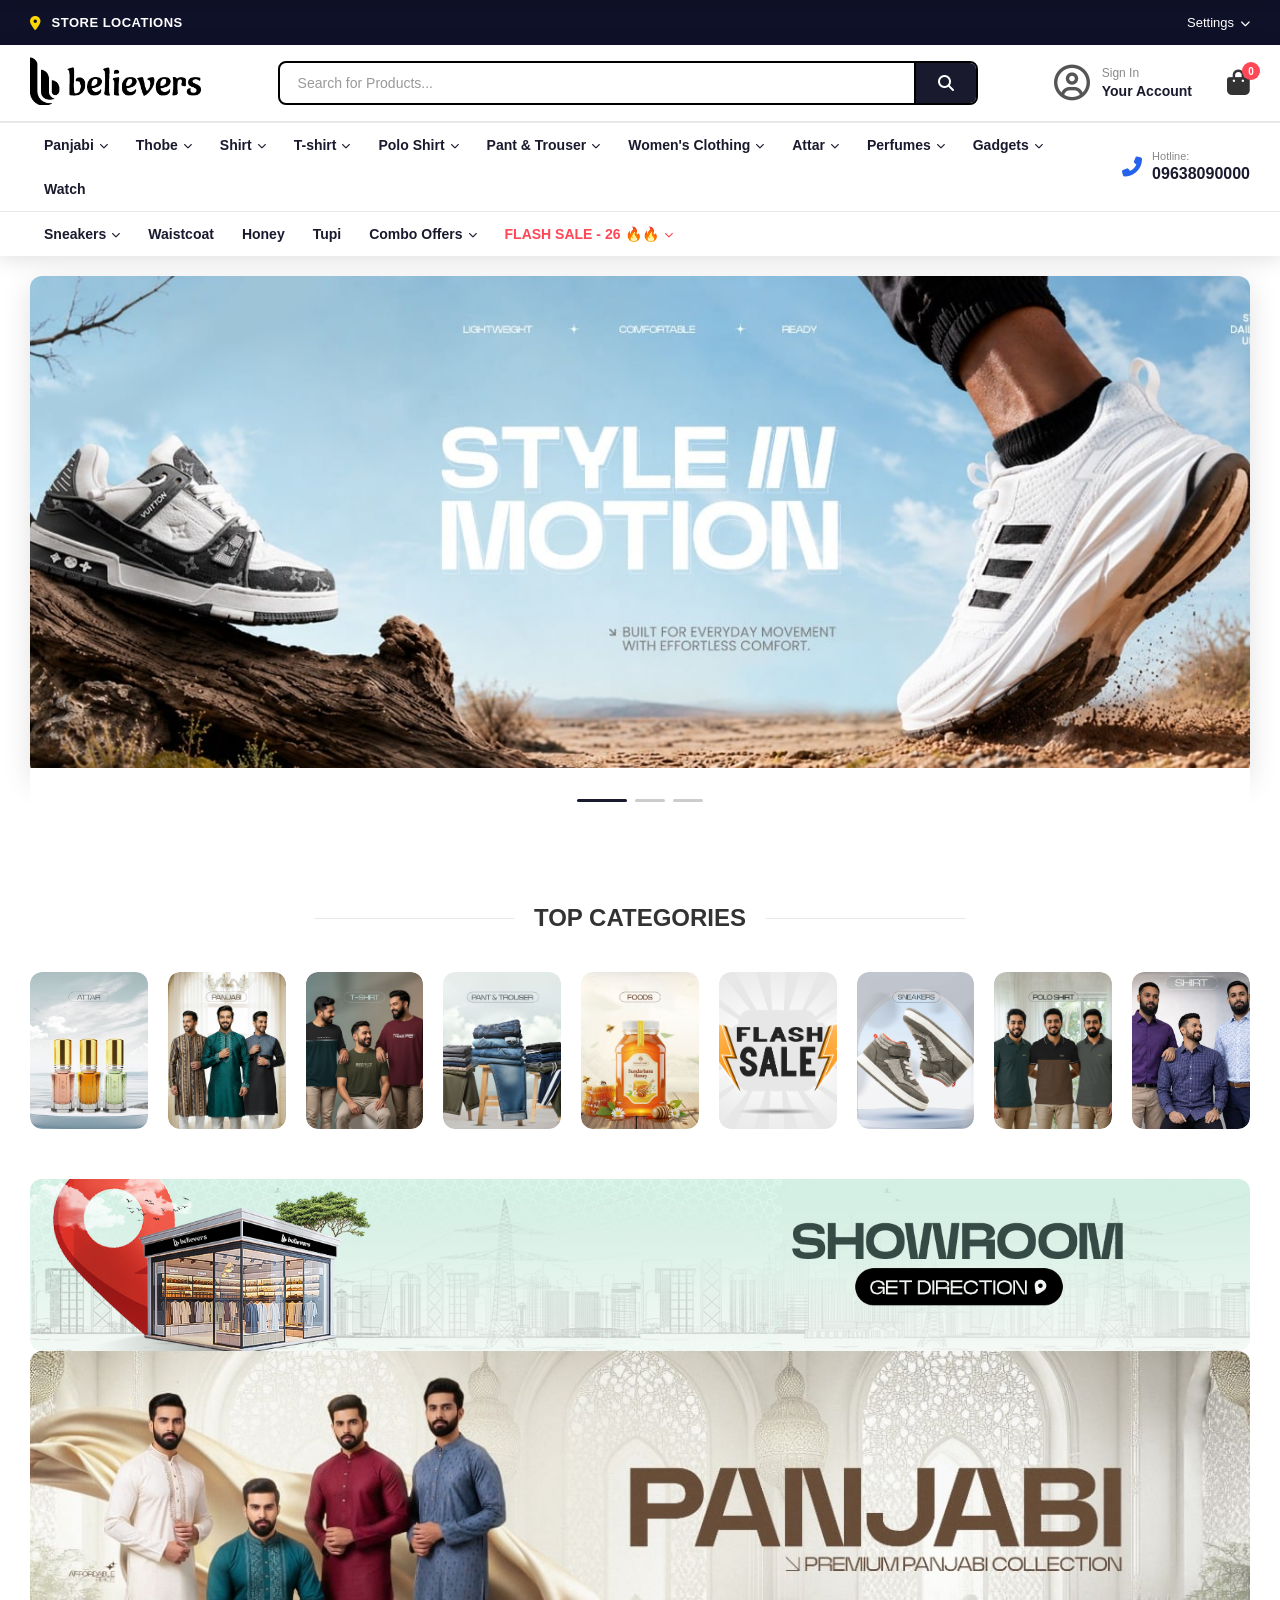
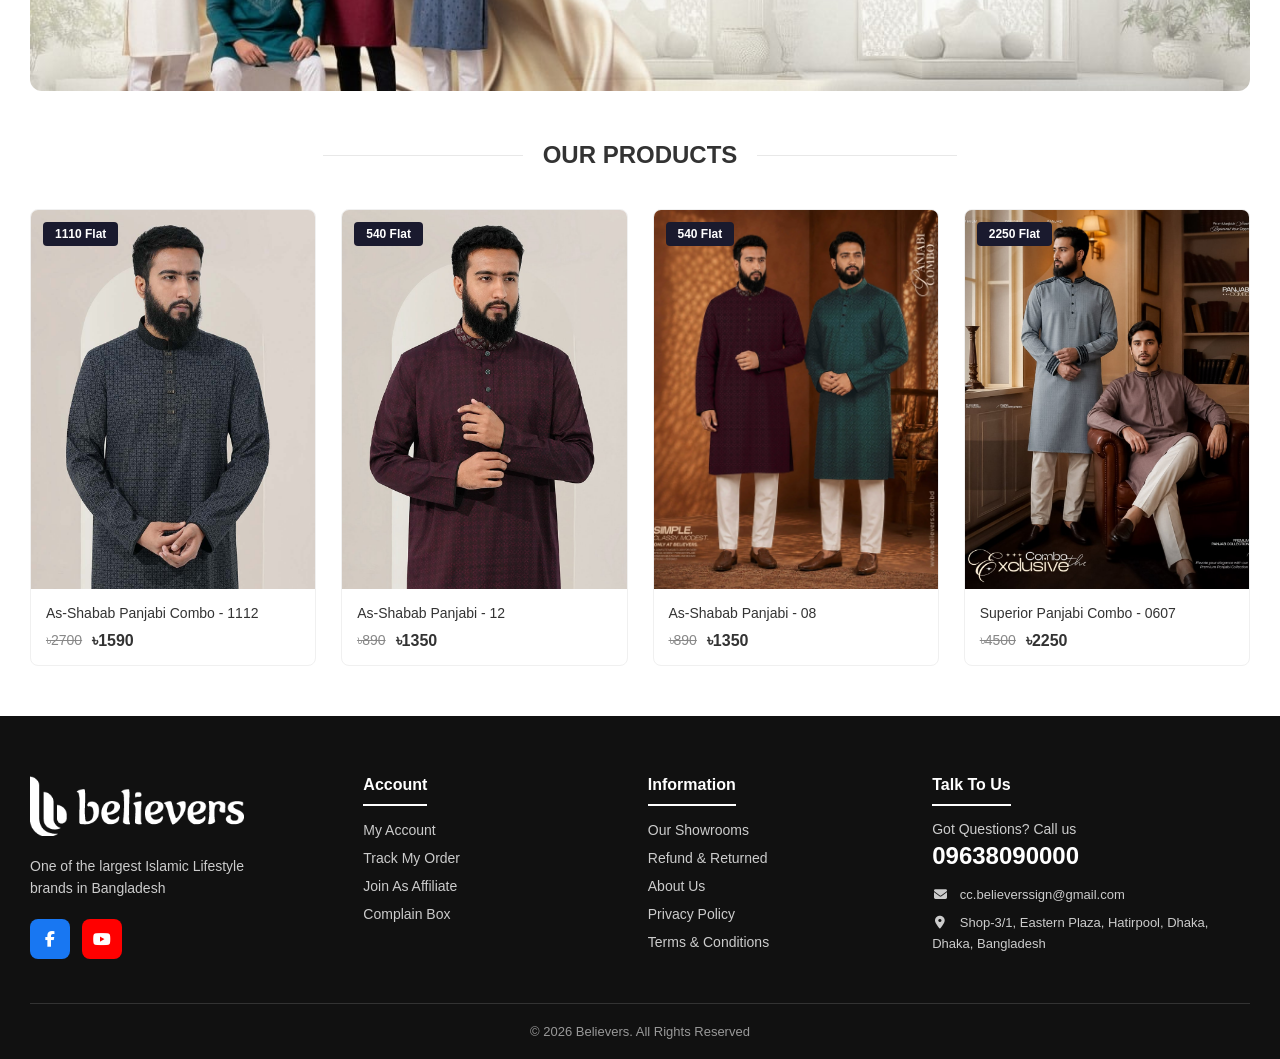
==== commit 7b5a2a81: "updated" ====
--- a/index.html
+++ b/index.html
@@ -273,7 +273,196 @@
         </nav>
     </div>
 
-
+    <!-- Sticky Header (appears on scroll) -->
+    <div class="sticky-header" id="stickyHeader">
+        <!-- Sticky Top Bar -->
+        <div class="sticky-top-bar">
+            <div class="sticky-top-bar-container">
+                <a href="#" class="store-location">
+                    <i class="fas fa-map-marker-alt"></i>
+                    <span>STORE LOCATIONS</span>
+                </a>
+                <div class="settings-dropdown">
+                    <button class="settings-btn">
+                        <span>Settings</span>
+                        <i class="fas fa-chevron-down"></i>
+                    </button>
+                    <ul class="settings-menu">
+                        <li><a href="#"><i class="fas fa-sign-in-alt"></i> Login</a></li>
+                        <li><a href="#"><i class="fas fa-user-plus"></i> Register</a></li>
+                        <li><a href="#"><i class="fas fa-truck"></i> Track Order</a></li>
+                        <li><a href="#"><i class="fas fa-headset"></i> Help Center</a></li>
+                    </ul>
+                </div>
+            </div>
+        </div>
+        <!-- Sticky Main Header -->
+        <div class="sticky-header-container">
+            <button class="mobile-menu-toggle sticky-menu-toggle" id="stickyMenuToggle">
+                <i class="fas fa-bars"></i>
+            </button>
+            <div class="sticky-logo">
+                <a href="#">
+                    <img src="logo.png" alt="Believers Logo">
+                </a>
+            </div>
+            <nav class="sticky-nav">
+                <ul class="sticky-nav-list">
+                    <li class="nav-item has-dropdown">
+                        <a href="#">Panjabi <i class="fas fa-chevron-down"></i></a>
+                        <ul class="submenu">
+                            <li class="has-submenu">
+                                <a href="#">Regular Panjabi <i class="fas fa-chevron-right"></i></a>
+                                <ul class="sub-submenu">
+                                    <li><a href="#">Cotton Panjabi</a></li>
+                                    <li><a href="#">Linen Panjabi</a></li>
+                                    <li><a href="#">Silk Panjabi</a></li>
+                                </ul>
+                            </li>
+                            <li class="has-submenu">
+                                <a href="#">Embroidered Panjabi <i class="fas fa-chevron-right"></i></a>
+                                <ul class="sub-submenu">
+                                    <li><a href="#">Hand Embroidered</a></li>
+                                    <li><a href="#">Machine Embroidered</a></li>
+                                </ul>
+                            </li>
+                            <li><a href="#">Printed Panjabi</a></li>
+                            <li><a href="#">Premium Panjabi</a></li>
+                        </ul>
+                    </li>
+                    <li class="nav-item has-dropdown">
+                        <a href="#">Thobe <i class="fas fa-chevron-down"></i></a>
+                        <ul class="submenu">
+                            <li class="has-submenu">
+                                <a href="#">Classic Thobe <i class="fas fa-chevron-right"></i></a>
+                                <ul class="sub-submenu">
+                                    <li><a href="#">White Thobe</a></li>
+                                    <li><a href="#">Black Thobe</a></li>
+                                    <li><a href="#">Navy Thobe</a></li>
+                                </ul>
+                            </li>
+                            <li><a href="#">Modern Thobe</a></li>
+                            <li><a href="#">Embroidered Thobe</a></li>
+                        </ul>
+                    </li>
+                    <li class="nav-item has-dropdown">
+                        <a href="#">Shirt <i class="fas fa-chevron-down"></i></a>
+                        <ul class="submenu">
+                            <li class="has-submenu">
+                                <a href="#">Formal Shirt <i class="fas fa-chevron-right"></i></a>
+                                <ul class="sub-submenu">
+                                    <li><a href="#">Solid Color</a></li>
+                                    <li><a href="#">Striped</a></li>
+                                    <li><a href="#">Checked</a></li>
+                                </ul>
+                            </li>
+                            <li><a href="#">Casual Shirt</a></li>
+                            <li><a href="#">Printed Shirt</a></li>
+                        </ul>
+                    </li>
+                    <li class="nav-item has-dropdown">
+                        <a href="#">T-shirt <i class="fas fa-chevron-down"></i></a>
+                        <ul class="submenu">
+                            <li><a href="#">Polo T-shirt</a></li>
+                            <li class="has-submenu">
+                                <a href="#">Round Neck <i class="fas fa-chevron-right"></i></a>
+                                <ul class="sub-submenu">
+                                    <li><a href="#">Plain</a></li>
+                                    <li><a href="#">Graphic</a></li>
+                                    <li><a href="#">Printed</a></li>
+                                </ul>
+                            </li>
+                            <li><a href="#">V-Neck</a></li>
+                            <li><a href="#">Oversized</a></li>
+                        </ul>
+                    </li>
+                    <li class="nav-item has-dropdown">
+                        <a href="#">Polo Shirt <i class="fas fa-chevron-down"></i></a>
+                        <ul class="submenu">
+                            <li><a href="#">Classic Polo</a></li>
+                            <li><a href="#">Premium Polo</a></li>
+                            <li><a href="#">Striped Polo</a></li>
+                        </ul>
+                    </li>
+                    <li class="nav-item has-dropdown">
+                        <a href="#">Pant & Trouser <i class="fas fa-chevron-down"></i></a>
+                        <ul class="submenu">
+                            <li class="has-submenu">
+                                <a href="#">Formal Trouser <i class="fas fa-chevron-right"></i></a>
+                                <ul class="sub-submenu">
+                                    <li><a href="#">Slim Fit</a></li>
+                                    <li><a href="#">Regular Fit</a></li>
+                                    <li><a href="#">Classic Fit</a></li>
+                                </ul>
+                            </li>
+                            <li><a href="#">Chino Pant</a></li>
+                            <li><a href="#">Slim Fit</a></li>
+                            <li><a href="#">Regular Fit</a></li>
+                        </ul>
+                    </li>
+                    <li class="nav-item has-dropdown">
+                        <a href="#">Women's <i class="fas fa-chevron-down"></i></a>
+                        <ul class="submenu">
+                            <li class="has-submenu">
+                                <a href="#">Kurti <i class="fas fa-chevron-right"></i></a>
+                                <ul class="sub-submenu">
+                                    <li><a href="#">Casual Kurti</a></li>
+                                    <li><a href="#">Printed Kurti</a></li>
+                                    <li><a href="#">Embroidered Kurti</a></li>
+                                </ul>
+                            </li>
+                            <li><a href="#">Salwar Kameez</a></li>
+                            <li><a href="#">Saree</a></li>
+                            <li><a href="#">Abaya</a></li>
+                        </ul>
+                    </li>
+                    <li class="nav-item has-dropdown">
+                        <a href="#">Attar <i class="fas fa-chevron-down"></i></a>
+                        <ul class="submenu">
+                            <li><a href="#">Arabic Attar</a></li>
+                            <li><a href="#">Indian Attar</a></li>
+                            <li><a href="#">Floral Attar</a></li>
+                            <li><a href="#">Woody Attar</a></li>
+                        </ul>
+                    </li>
+                    <li class="nav-item has-dropdown">
+                        <a href="#">Perfumes <i class="fas fa-chevron-down"></i></a>
+                        <ul class="submenu">
+                            <li class="has-submenu">
+                                <a href="#">Men Perfumes <i class="fas fa-chevron-right"></i></a>
+                                <ul class="sub-submenu">
+                                    <li><a href="#">Woody</a></li>
+                                    <li><a href="#">Fresh</a></li>
+                                    <li><a href="#">Oriental</a></li>
+                                </ul>
+                            </li>
+                            <li><a href="#">Women Perfumes</a></li>
+                            <li><a href="#">Unisex Perfumes</a></li>
+                            <li><a href="#">Body Spray</a></li>
+                        </ul>
+                    </li>
+                    <li class="nav-item has-dropdown">
+                        <a href="#">Gadgets <i class="fas fa-chevron-down"></i></a>
+                        <ul class="submenu">
+                            <li><a href="#">Headphones</a></li>
+                            <li><a href="#">Speakers</a></li>
+                            <li><a href="#">Chargers</a></li>
+                            <li><a href="#">Smart Watches</a></li>
+                        </ul>
+                    </li>
+                    <li class="nav-item">
+                        <a href="#">Watch</a>
+                    </li>
+                </ul>
+            </nav>
+            <div class="sticky-actions">
+                <a href="#" class="sticky-cart">
+                    <i class="fas fa-shopping-bag"></i>
+                    <span class="cart-count">0</span>
+                </a>
+            </div>
+        </div>
+    </div>
 
     <!-- Mobile Navigation Overlay -->
     <div class="mobile-nav-overlay" id="mobileNavOverlay"></div>
@@ -450,6 +639,170 @@
                 </div>
             </div>
             <div class="hero-pagination"></div>
+        </div>
+    </section>
+
+    <!-- Top Categories Section -->
+    <section class="top-categories">
+        <div class="categories-container">
+            <h2 class="categories-title">
+                <span class="title-line"></span>
+                TOP CATEGORIES
+                <span class="title-line"></span>
+            </h2>
+            <div class="categories-grid">
+                <a href="#" class="category-card">
+                    <div class="category-img">
+                        <img src="assets/img/category/category_image-1-20251004075927.jpg" alt="Panjabi">
+                    </div>
+                </a>
+                <a href="#" class="category-card">
+                    <div class="category-img">
+                        <img src="assets/img/category/category_image-2-20251004080636.jpg" alt="Shirt">
+                    </div>
+                </a>
+                <a href="#" class="category-card">
+                    <div class="category-img">
+                        <img src="assets/img/category/category_image-3-20251004080751.jpg" alt="T-Shirt">
+                    </div>
+                </a>
+                <a href="#" class="category-card">
+                    <div class="category-img">
+                        <img src="assets/img/category/category_image-4-20251004080543.jpg" alt="Polo Shirt">
+                    </div>
+                </a>
+                <a href="#" class="category-card">
+                    <div class="category-img">
+                        <img src="assets/img/category/category_image-5-20251004080723.jpg" alt="Pant & Trouser">
+                    </div>
+                </a>
+                <a href="#" class="category-card">
+                    <div class="category-img">
+                        <img src="assets/img/category/category_image-74-20260513042719.jpg" alt="Attar">
+                    </div>
+                </a>
+                <a href="#" class="category-card">
+                    <div class="category-img">
+                        <img src="assets/img/category/category_image-8-20251004080500.jpg" alt="Sneakers">
+                    </div>
+                </a>
+                <a href="#" class="category-card">
+                    <div class="category-img">
+                        <img src="assets/img/category/category_image-13-20251004080735.jpg" alt="Foods">
+                    </div>
+                </a>
+                <a href="#" class="category-card">
+                    <div class="category-img">
+                        <img src="assets/img/category/category_image-21-20260209144240.jpg" alt="Flash Sale">
+                    </div>
+                </a>
+            </div>
+        </div>
+    </section>
+
+    <!-- Showroom Banner Section -->
+    <section class="showroom-section">
+        <div class="showroom-container">
+            <a href="#" class="showroom-link">
+                <img src="assets/img/showroom-pc.jpg" alt="Visit Our Showroom" class="showroom-img">
+            </a>
+        </div>
+    </section>
+
+      <!-- Showroom Banner Section -->
+    <section class="showroom-section">
+        <div class="showroom-container">
+            <a href="#" class="showroom-link">
+                <img src="assets/img/category_image-2-20251008131600.jpg" alt="Visit Our Showroom" class="showroom-img">
+            </a>
+        </div>
+    </section>
+
+    <!-- Products Section -->
+    <section class="products-section">
+        <div class="products-container">
+            <h2 class="products-title">
+                <span class="title-line"></span>
+                OUR PRODUCTS
+                <span class="title-line"></span>
+            </h2>
+            <div class="products-grid">
+                <!-- Product 1 -->
+                <div class="product-card">
+                    <div class="product-image">
+                        <span class="product-badge">1110 Flat</span>
+                        <a href="#">
+                            <img src="assets/img/product/product_featured-721-20260603054411.jpg" alt="As-Shabab Panjabi Combo - 1112">
+                        </a>
+                    </div>
+                    <div class="product-info">
+                        <h3 class="product-title">
+                            <a href="#">As-Shabab Panjabi Combo - 1112</a>
+                        </h3>
+                        <div class="product-price">
+                            <del><span class="amount">৳2700</span></del>
+                            <ins><span class="amount">৳1590</span></ins>
+                        </div>
+                    </div>
+                </div>
+
+                <!-- Product 2 -->
+                <div class="product-card">
+                    <div class="product-image">
+                        <span class="product-badge">540 Flat</span>
+                        <a href="#">
+                            <img src="assets/img/product/product_featured-725-20260603054605.jpg" alt="As-Shabab Panjabi - 12">
+                        </a>
+                    </div>
+                    <div class="product-info">
+                        <h3 class="product-title">
+                            <a href="#">As-Shabab Panjabi - 12</a>
+                        </h3>
+                        <div class="product-price">
+                            <del><span class="amount">৳890</span></del>
+                            <ins><span class="amount">৳1350</span></ins>
+                        </div>
+                    </div>
+                </div>
+
+                <!-- Product 3 -->
+                <div class="product-card">
+                    <div class="product-image">
+                        <span class="product-badge">540 Flat</span>
+                        <a href="#">
+                            <img src="assets/img/product/product_hover-1933-20260725124857.jpg" alt="As-Shabab Panjabi - 08">
+                        </a>
+                    </div>
+                    <div class="product-info">
+                        <h3 class="product-title">
+                            <a href="#">As-Shabab Panjabi - 08</a>
+                        </h3>
+                        <div class="product-price">
+                            <del><span class="amount">৳890</span></del>
+                            <ins><span class="amount">৳1350</span></ins>
+                        </div>
+                    </div>
+                </div>
+
+                <!-- Product 4 -->
+                <div class="product-card">
+                    <div class="product-image">
+                        <span class="product-badge">2250 Flat</span>
+                        <a href="#">
+                            <img src="assets/img/product/product_hover-1934-20260714042445.jpg" alt="Superior Panjabi Combo - 0607">
+                        </a>
+                    </div>
+                    <div class="product-info">
+                        <h3 class="product-title">
+                            <a href="#">Superior Panjabi Combo - 0607</a>
+                        </h3>
+                        <div class="product-price">
+                            <del><span class="amount">৳4500</span></del>
+                            <ins><span class="amount">৳2250</span></ins>
+                        </div>
+                    </div>
+                </div>
+            </div>
         </div>
     </section>
 
--- a/style.css
+++ b/style.css
@@ -146,7 +146,7 @@
     visibility: hidden;
     transform: translateY(-5px);
     transition: opacity 0.3s ease, transform 0.3s ease, visibility 0.3s ease;
-    z-index: 1000;
+    z-index: 1100;
 }
 
 .settings-dropdown:hover .settings-menu {
@@ -188,6 +188,263 @@
     position: relative;
     z-index: 100;
     box-shadow: 0 4px 20px rgba(0, 0, 0, 0.12);
+}
+
+/* ========== STICKY HEADER ========== */
+.sticky-header {
+    position: fixed;
+    top: 0;
+    left: 0;
+    width: 100%;
+    background-color: var(--color-white);
+    box-shadow: 0 2px 10px rgba(0, 0, 0, 0.1);
+    z-index: 999;
+    transform: translateY(-100%);
+    transition: transform 0.3s ease;
+}
+
+.sticky-header.show {
+    transform: translateY(0);
+}
+
+/* Sticky Top Bar */
+.sticky-top-bar {
+    background-color: var(--color-primary);
+    padding: 6px 0;
+}
+
+.sticky-top-bar-container {
+    max-width: 1400px;
+    margin: 0 auto;
+    padding: 0 30px;
+    display: flex;
+    justify-content: space-between;
+    align-items: center;
+}
+
+.sticky-top-bar .store-location {
+    display: flex;
+    align-items: center;
+    gap: 8px;
+    color: var(--color-white);
+    text-decoration: none;
+    font-size: 12px;
+    font-weight: 500;
+}
+
+.sticky-top-bar .store-location i {
+    color: var(--color-gold);
+    animation: blink 1.5s infinite;
+}
+
+.sticky-top-bar .settings-dropdown {
+    position: relative;
+}
+
+.sticky-top-bar .settings-btn {
+    display: flex;
+    align-items: center;
+    gap: 6px;
+    background: none;
+    border: none;
+    color: var(--color-white);
+    font-size: 12px;
+    font-weight: 500;
+    cursor: pointer;
+    padding: 5px 0;
+}
+
+.sticky-top-bar .settings-btn i {
+    font-size: 10px;
+    transition: transform 0.3s ease;
+}
+
+.sticky-top-bar .settings-dropdown:hover .settings-btn i {
+    transform: rotate(180deg);
+}
+
+.sticky-top-bar .settings-menu {
+    position: absolute;
+    top: 100%;
+    right: 0;
+    min-width: 180px;
+    background-color: var(--color-white);
+    list-style: none;
+    padding: 8px 0;
+    margin: 5px 0 0 0;
+    box-shadow: var(--shadow-menu);
+    border-radius: 4px;
+    opacity: 0;
+    visibility: hidden;
+    transform: translateY(-5px);
+    transition: opacity 0.3s ease, transform 0.3s ease, visibility 0.3s ease;
+    z-index: 1100;
+}
+
+.sticky-top-bar .settings-dropdown:hover .settings-menu {
+    opacity: 1;
+    visibility: visible;
+    transform: translateY(0);
+}
+
+.sticky-top-bar .settings-menu li a {
+    display: flex;
+    align-items: center;
+    gap: 10px;
+    padding: 8px 16px;
+    color: var(--color-text-dark);
+    text-decoration: none;
+    font-size: 13px;
+    transition: background-color 0.2s ease;
+}
+
+.sticky-top-bar .settings-menu li a:hover {
+    background-color: var(--color-bg-hover);
+}
+
+.sticky-top-bar .settings-menu li a i {
+    width: 16px;
+    text-align: center;
+    color: var(--color-text-light);
+}
+
+/* Sticky Main Header */
+.sticky-header-container {
+    max-width: 1400px;
+    margin: 0 auto;
+    padding: 0 30px;
+    display: flex;
+    align-items: center;
+    justify-content: space-between;
+    height: 65px;
+    border-bottom: 1px solid var(--color-border);
+}
+
+.sticky-logo img {
+    height: 42px;
+}
+
+.sticky-menu-toggle {
+    display: none;
+}
+
+.sticky-nav {
+    flex: 1;
+    margin-left: 30px;
+}
+
+.sticky-nav-list {
+    list-style: none;
+    display: flex;
+    align-items: center;
+    gap: 3px;
+    margin: 0;
+    padding: 0;
+}
+
+.sticky-nav-list .nav-item {
+    position: relative;
+}
+
+.sticky-nav-list .nav-item > a {
+    display: flex;
+    align-items: center;
+    gap: 5px;
+    padding: 20px 14px;
+    font-size: 14px;
+    font-weight: 600;
+    color: var(--color-text-dark);
+    text-decoration: none;
+    transition: color 0.3s ease;
+    white-space: nowrap;
+}
+
+.sticky-nav-list .nav-item > a:hover {
+    color: var(--color-primary);
+}
+
+.sticky-nav-list .nav-item > a i {
+    font-size: 8px;
+}
+
+.sticky-actions {
+    display: flex;
+    align-items: center;
+}
+
+.sticky-cart {
+    position: relative;
+    display: flex;
+    align-items: center;
+    justify-content: center;
+    color: var(--color-text-dark);
+    font-size: 26px;
+    text-decoration: none;
+}
+
+.sticky-cart .cart-count {
+    position: absolute;
+    top: -6px;
+    right: -8px;
+    background-color: var(--color-red);
+    color: var(--color-white);
+    font-size: 10px;
+    font-weight: bold;
+    width: 18px;
+    height: 18px;
+    border-radius: 50%;
+    display: flex;
+    align-items: center;
+    justify-content: center;
+    line-height: 1;
+}
+
+/* ========== STICKY HEADER RESPONSIVE ========== */
+@media (max-width: 1200px) {
+    .sticky-nav-list .nav-item > a {
+        padding: 20px 10px;
+        font-size: 13px;
+    }
+}
+
+@media (max-width: 992px) {
+    .sticky-nav {
+        display: none;
+    }
+
+    .sticky-menu-toggle {
+        display: flex;
+        background: none;
+        border: none;
+        font-size: 22px;
+        color: var(--color-text-dark);
+        cursor: pointer;
+        padding: 8px;
+    }
+
+    .sticky-header-container {
+        justify-content: space-between;
+    }
+
+    .sticky-logo {
+        flex: 1;
+        text-align: center;
+    }
+}
+
+@media (max-width: 576px) {
+    .sticky-header-container {
+        padding: 0 15px;
+        height: 55px;
+    }
+
+    .sticky-logo img {
+        height: 35px;
+    }
+
+    .sticky-top-bar-container {
+        padding: 0 15px;
+    }
 }
 
 .main-header {
@@ -229,9 +486,9 @@
     max-width: 700px;
     display: flex;
     border: 2px solid #000;
-    border-radius: 6px;
+    border-radius: 8px;
     overflow: hidden;
-    background-color: var(--color-bg-light);
+    background-color: var(--color-white);
 }
 
 .search-bar input {
@@ -253,13 +510,13 @@
     background-color: var(--color-primary);
     color: var(--color-white);
     border: none;
-    padding: 0 20px;
+    border-left: 2px solid #000;
+    padding: 0 22px;
     cursor: pointer;
     transition: background-color 0.3s;
     display: flex;
     align-items: center;
     justify-content: center;
-    border-radius: 0 5px 5px 0;
 }
 
 .search-btn i {
@@ -412,7 +669,7 @@
     visibility: hidden;
     transform: translateY(-5px);
     transition: opacity 0.3s ease, transform 0.3s ease, visibility 0.3s ease;
-    z-index: 100;
+    z-index: 1100;
 }
 
 .submenu li {
@@ -535,7 +792,7 @@
     width: 100%;
     height: 100%;
     background-color: var(--shadow-overlay);
-    z-index: 998;
+    z-index: 1001;
     opacity: 0;
     visibility: hidden;
     transition: opacity 0.4s ease, visibility 0.4s ease;
@@ -554,7 +811,7 @@
     width: 300px;
     height: 100vh;
     background-color: var(--color-white);
-    z-index: 999;
+    z-index: 1002;
     overflow-y: auto;
     transition: transform 0.4s cubic-bezier(0.25, 0.8, 0.25, 1);
     box-shadow: var(--shadow-nav);
@@ -952,19 +1209,38 @@
 
 @media (max-width: 576px) {
     .hero-section {
+        padding: 0;
+    }
+
+    .hero-container {
+        padding: 0 0;
+    }
+
+    .hero-slide {
+        height: auto;
+        /* aspect-ratio: 16/9; */
+    }
+
+    .hero-img {
+        object-fit: contain;
+    }
+
+    .hero-swiper {
+        border-radius: 0;
+        box-shadow: none;
+    }
+
+    .hero-pagination {
         padding: 10px 0;
     }
 
-    .hero-container {
-        padding: 0 15px;
-    }
-
-    .hero-slide {
-        height: 300px;
-    }
-
-    .hero-swiper {
-        border-radius: 8px;
+    .hero-pagination .swiper-pagination-bullet {
+        width: 25px;
+        height: 3px;
+    }
+
+    .hero-pagination .swiper-pagination-bullet-active {
+        width: 40px;
     }
 }
 
@@ -980,6 +1256,367 @@
 
 .hero-nav-next {
     right: 10px;
+}
+
+/* ========== TOP CATEGORIES ========== */
+.top-categories {
+    padding: 50px 0;
+    background-color: var(--color-white);
+}
+
+.categories-container {
+    max-width: 1400px;
+    margin: 0 auto;
+    padding: 0 30px;
+}
+
+.categories-title {
+    display: flex;
+    align-items: center;
+    justify-content: center;
+    gap: 20px;
+    font-size: 24px;
+    font-weight: 700;
+    color: var(--color-text-dark);
+    margin-bottom: 40px;
+    text-transform: uppercase;
+}
+
+.title-line {
+    flex: 1;
+    max-width: 200px;
+    height: 1px;
+    background-color: var(--color-border);
+}
+
+.categories-grid {
+    display: grid;
+    grid-template-columns: repeat(9, 1fr);
+    gap: 20px;
+}
+
+.category-card {
+    display: block;
+    text-decoration: none;
+    border-radius: 12px;
+    overflow: hidden;
+    transition: transform 0.3s ease, box-shadow 0.3s ease;
+}
+
+.category-card:hover {
+    transform: translateY(-5px);
+    box-shadow: 0 8px 25px rgba(0, 0, 0, 0.15);
+}
+
+.category-img {
+    width: 100%;
+    aspect-ratio: 3/4;
+    overflow: hidden;
+    border-radius: 12px;
+}
+
+.category-img img {
+    width: 100%;
+    height: 100%;
+    object-fit: cover;
+    transition: transform 0.4s ease;
+}
+
+.category-card:hover .category-img img {
+    transform: scale(1.08);
+}
+
+/* ========== TOP CATEGORIES RESPONSIVE ========== */
+@media (max-width: 1200px) {
+    .categories-grid {
+        grid-template-columns: repeat(5, 1fr);
+    }
+}
+
+@media (max-width: 992px) {
+    .categories-grid {
+        grid-template-columns: repeat(3, 1fr);
+        gap: 15px;
+    }
+
+    .categories-title {
+        font-size: 20px;
+    }
+}
+
+@media (max-width: 576px) {
+    .top-categories {
+        padding: 30px 0;
+    }
+
+    .categories-container {
+        padding: 0 15px;
+    }
+
+    .categories-title {
+        font-size: 18px;
+        margin-bottom: 25px;
+    }
+
+    .title-line {
+        max-width: 60px;
+    }
+
+    .categories-grid {
+        grid-template-columns: repeat(3, 1fr);
+        gap: 12px;
+    }
+
+    .category-card {
+        border-radius: 8px;
+    }
+
+    .category-img {
+        border-radius: 8px;
+    }
+}
+
+/* ========== SHOWROOM BANNER ========== */
+.showroom-section {
+    padding: 0 0;
+    background-color: var(--color-white);
+}
+
+.showroom-container {
+    max-width: 1400px;
+    margin: 0 auto;
+    padding: 0 30px;
+}
+
+.showroom-link {
+    display: block;
+    width: 100%;
+    border-radius: 12px;
+    overflow: hidden;
+    transition: box-shadow 0.3s ease;
+}
+
+.showroom-link:hover {
+    box-shadow: 0 8px 25px rgba(0, 0, 0, 0.15);
+}
+
+.showroom-img {
+    width: 100%;
+    height: auto;
+    display: block;
+    transition: transform 0.4s ease;
+}
+
+.showroom-link:hover .showroom-img {
+    transform: scale(1.02);
+}
+
+/* Showroom Responsive */
+@media (max-width: 992px) {
+    .showroom-container {
+        padding: 0 20px;
+    }
+}
+
+@media (max-width: 576px) {
+    .showroom-section {
+        padding: 0;
+    }
+
+    .showroom-container {
+        padding: 0;
+    }
+
+    .showroom-link {
+        border-radius: 0;
+    }
+
+    .showroom-img {
+        width: 100%;
+        height: auto;
+    }
+}
+
+/* ========== PRODUCTS SECTION ========== */
+.products-section {
+    padding: 50px 0;
+    background-color: var(--color-white);
+}
+
+.products-container {
+    max-width: 1400px;
+    margin: 0 auto;
+    padding: 0 30px;
+}
+
+.products-title {
+    display: flex;
+    align-items: center;
+    justify-content: center;
+    gap: 20px;
+    font-size: 24px;
+    font-weight: 700;
+    color: var(--color-text-dark);
+    margin-bottom: 40px;
+    text-transform: uppercase;
+}
+
+.products-grid {
+    display: grid;
+    grid-template-columns: repeat(4, 1fr);
+    gap: 25px;
+}
+
+/* Product Card */
+.product-card {
+    background-color: var(--color-white);
+    border-radius: 8px;
+    overflow: hidden;
+    transition: box-shadow 0.3s ease, transform 0.3s ease;
+    border: 1px solid var(--color-border-light);
+}
+
+.product-card:hover {
+    box-shadow: 0 8px 25px rgba(0, 0, 0, 0.12);
+    transform: translateY(-3px);
+}
+
+.product-image {
+    position: relative;
+    overflow: hidden;
+    aspect-ratio: 3/4;
+}
+
+.product-image img {
+    width: 100%;
+    height: 100%;
+    object-fit: cover;
+    transition: transform 0.4s ease;
+}
+
+.product-card:hover .product-image img {
+    transform: scale(1.05);
+}
+
+.product-badge {
+    position: absolute;
+    top: 12px;
+    left: 12px;
+    background-color: var(--color-primary);
+    color: var(--color-white);
+    font-size: 12px;
+    font-weight: 600;
+    padding: 5px 12px;
+    border-radius: 4px;
+    z-index: 2;
+}
+
+.product-info {
+    padding: 15px;
+}
+
+.product-title {
+    font-size: 14px;
+    font-weight: 500;
+    color: var(--color-text-dark);
+    margin-bottom: 8px;
+    line-height: 1.4;
+}
+
+.product-title a {
+    color: inherit;
+    text-decoration: none;
+    transition: color 0.3s ease;
+}
+
+.product-title a:hover {
+    color: var(--color-primary);
+}
+
+.product-price {
+    display: flex;
+    align-items: center;
+    gap: 10px;
+}
+
+.product-price del {
+    color: var(--color-text-muted);
+    font-size: 14px;
+}
+
+.product-price ins {
+    color: var(--color-text-dark);
+    font-size: 16px;
+    font-weight: 700;
+    text-decoration: none;
+}
+
+/* ========== PRODUCTS RESPONSIVE ========== */
+@media (max-width: 1200px) {
+    .products-grid {
+        grid-template-columns: repeat(3, 1fr);
+        gap: 20px;
+    }
+}
+
+@media (max-width: 992px) {
+    .products-grid {
+        grid-template-columns: repeat(2, 1fr);
+        gap: 20px;
+    }
+
+    .products-title {
+        font-size: 20px;
+        margin-bottom: 30px;
+    }
+}
+
+@media (max-width: 576px) {
+    .products-section {
+        padding: 30px 0;
+    }
+
+    .products-container {
+        padding: 0 15px;
+    }
+
+    .products-title {
+        font-size: 18px;
+        margin-bottom: 25px;
+    }
+
+    .products-grid {
+        grid-template-columns: repeat(2, 1fr);
+        gap: 12px;
+    }
+
+    .product-card {
+        border-radius: 6px;
+    }
+
+    .product-info {
+        padding: 10px;
+    }
+
+    .product-title {
+        font-size: 12px;
+        margin-bottom: 6px;
+    }
+
+    .product-price del {
+        font-size: 12px;
+    }
+
+    .product-price ins {
+        font-size: 14px;
+    }
+
+    .product-badge {
+        font-size: 10px;
+        padding: 4px 8px;
+        top: 8px;
+        left: 8px;
+    }
 }
 
 /* ========== FOOTER ========== */
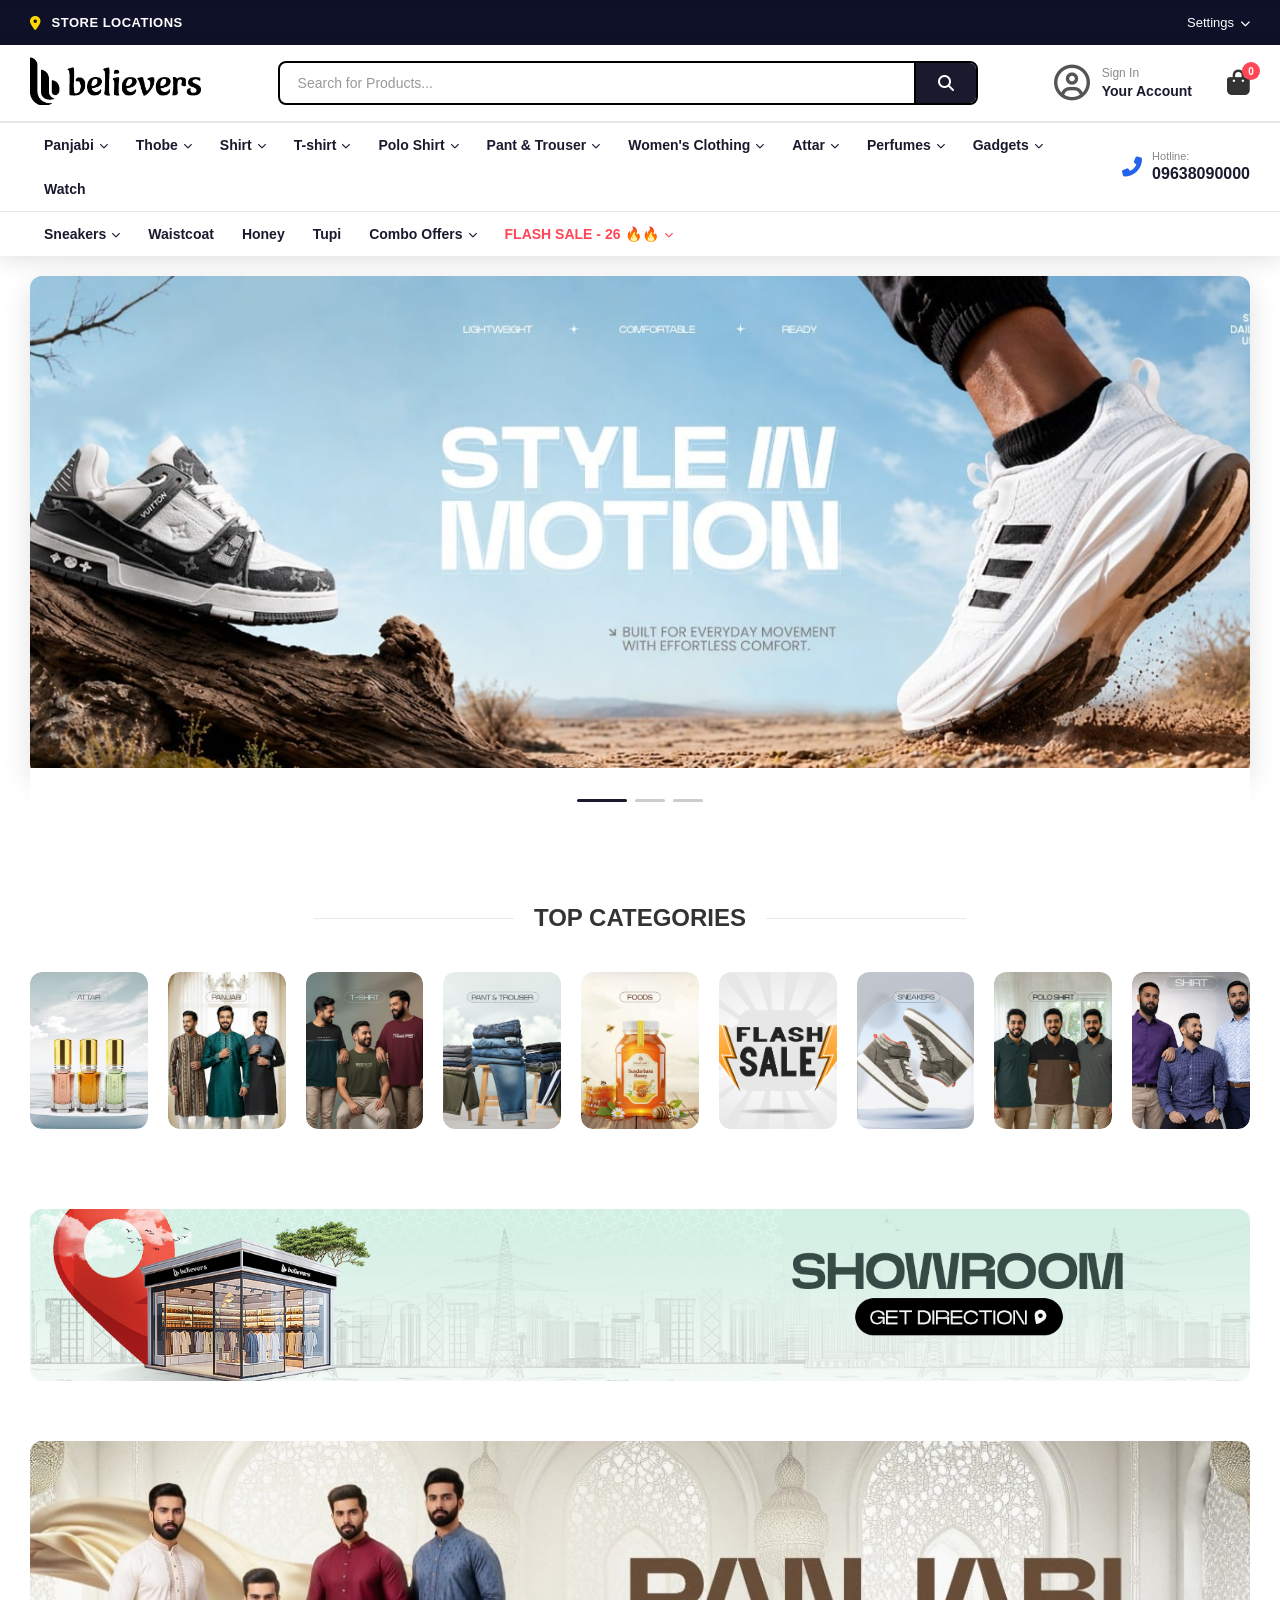
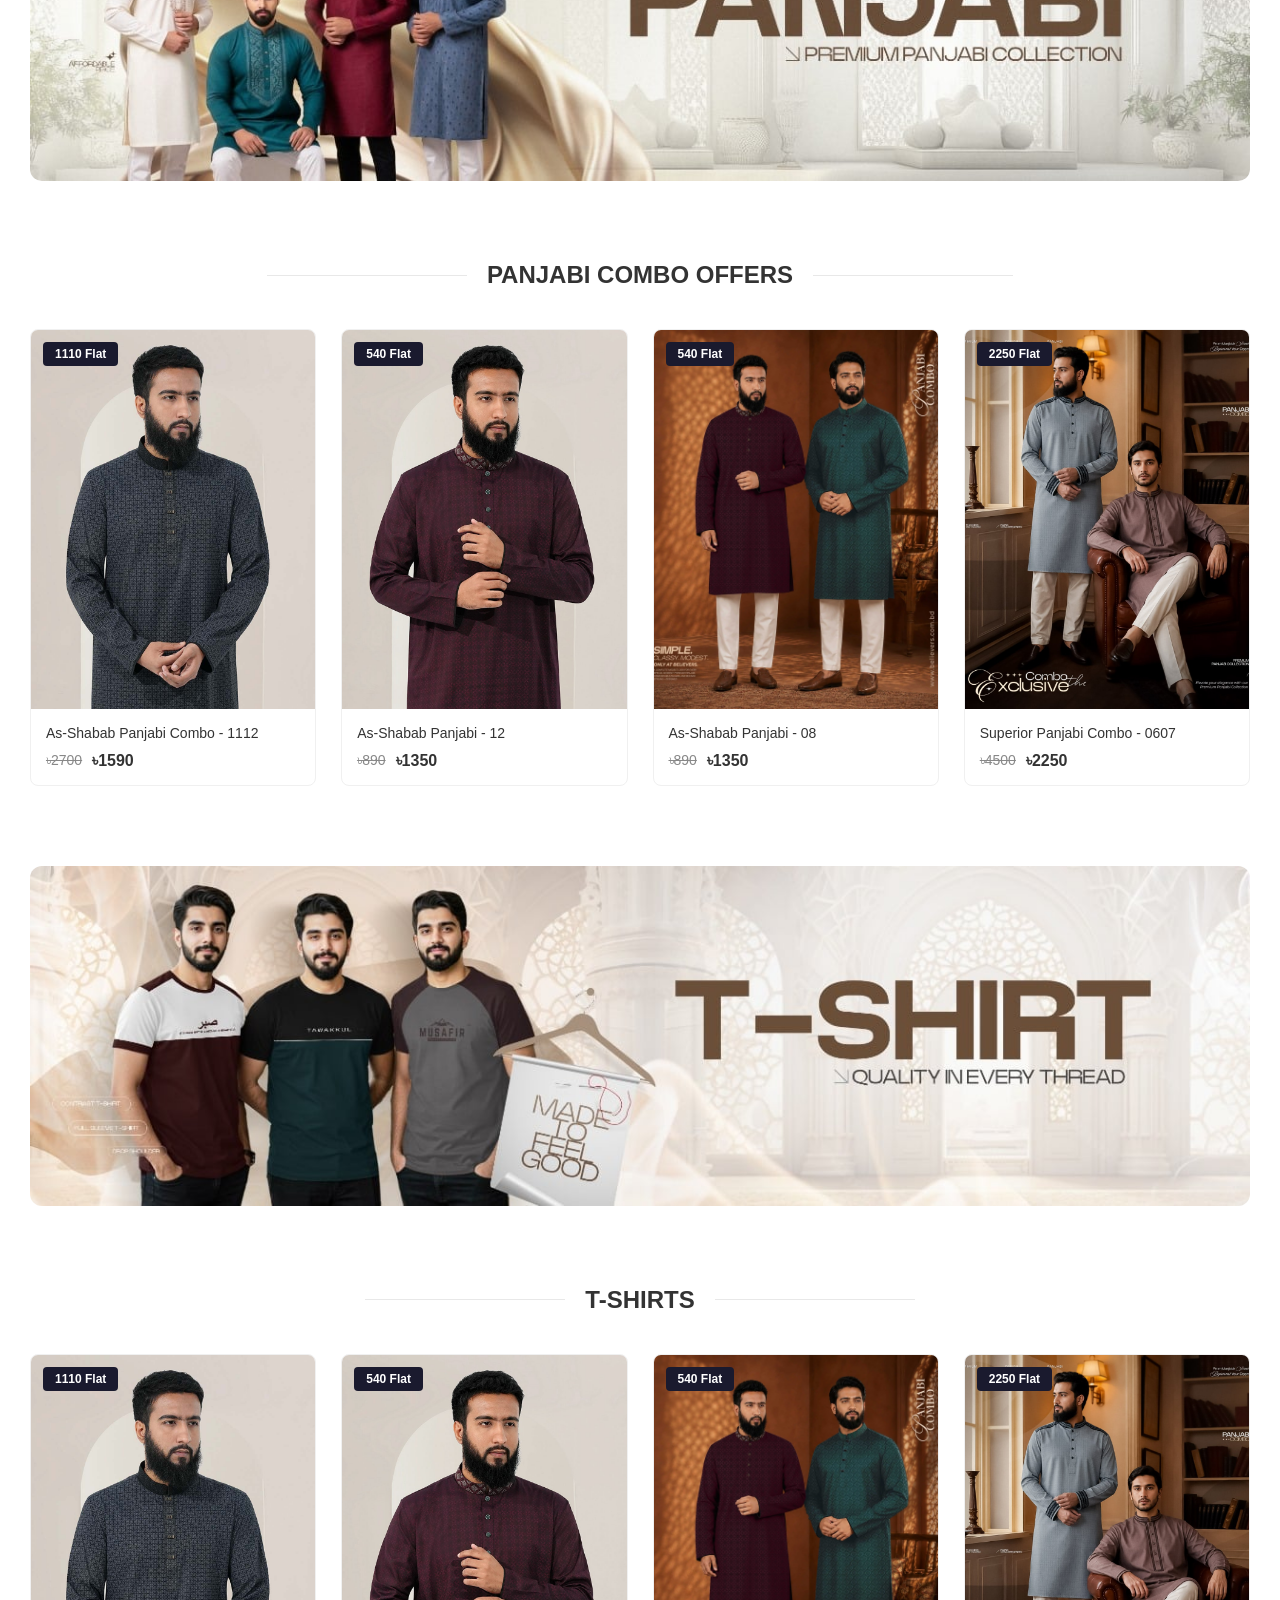
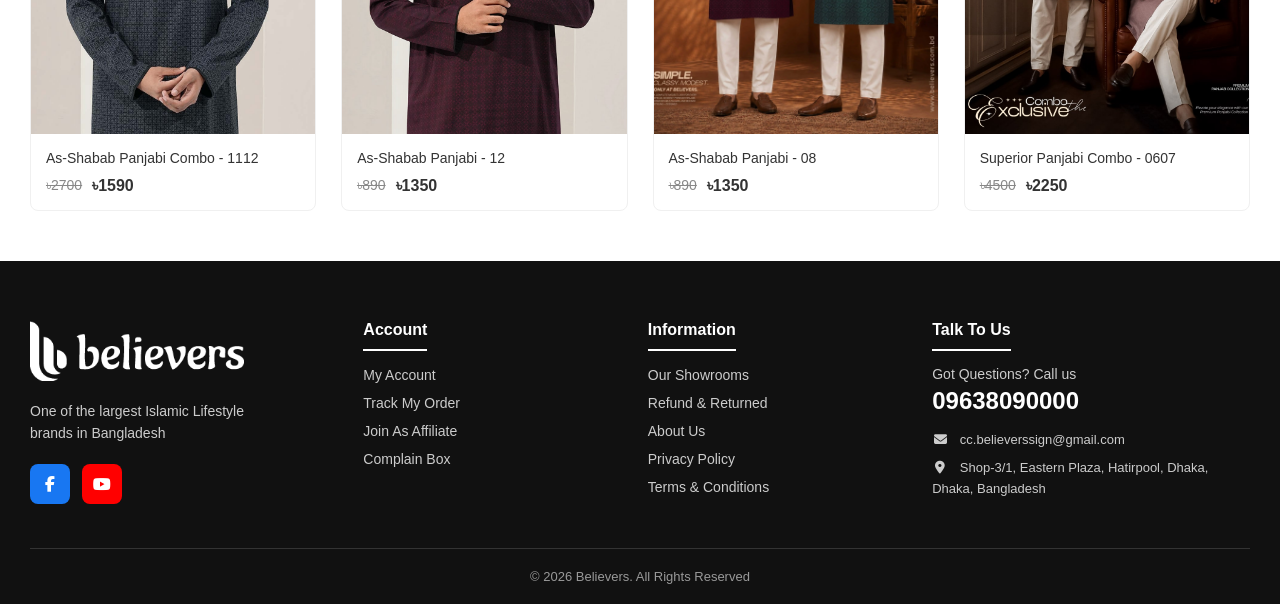
==== commit a85e40c2: "updated ( home page html done )" ====
--- a/index.html
+++ b/index.html
@@ -632,8 +632,7 @@
                     <!-- Slide 3 -->
                     <div class="swiper-slide hero-slide">
                         <a href="#" class="hero-link">
-                            <img src="assets/img/banner_image-4-20260702063223.jpg" alt="Flash Sale"
-                                class="hero-img">
+                            <img src="assets/img/banner_image-4-20260702063223.jpg" alt="Flash Sale" class="hero-img">
                         </a>
                     </div>
                 </div>
@@ -709,7 +708,6 @@
         </div>
     </section>
 
-      <!-- Showroom Banner Section -->
     <section class="showroom-section">
         <div class="showroom-container">
             <a href="#" class="showroom-link">
@@ -723,7 +721,7 @@
         <div class="products-container">
             <h2 class="products-title">
                 <span class="title-line"></span>
-                OUR PRODUCTS
+                PANJABI COMBO OFFERS
                 <span class="title-line"></span>
             </h2>
             <div class="products-grid">
@@ -732,7 +730,10 @@
                     <div class="product-image">
                         <span class="product-badge">1110 Flat</span>
                         <a href="#">
-                            <img src="assets/img/product/product_featured-721-20260603054411.jpg" alt="As-Shabab Panjabi Combo - 1112">
+                            <img src="assets/img/product/product_featured-721-20260603054411.jpg"
+                                alt="As-Shabab Panjabi Combo - 1112" class="img-default">
+                            <img src="assets/img/product/product_hover-721-20260202050008.jpg"
+                                alt="As-Shabab Panjabi Combo - 1112" class="img-hover">
                         </a>
                     </div>
                     <div class="product-info">
@@ -751,7 +752,10 @@
                     <div class="product-image">
                         <span class="product-badge">540 Flat</span>
                         <a href="#">
-                            <img src="assets/img/product/product_featured-725-20260603054605.jpg" alt="As-Shabab Panjabi - 12">
+                            <img src="assets/img/product/product_featured-725-20260603054605.jpg"
+                                alt="As-Shabab Panjabi - 12" class="img-default">
+                            <img src="assets/img/product/product_hover-725-20260202053830.jpg"
+                                alt="As-Shabab Panjabi - 12" class="img-hover">
                         </a>
                     </div>
                     <div class="product-info">
@@ -770,7 +774,10 @@
                     <div class="product-image">
                         <span class="product-badge">540 Flat</span>
                         <a href="#">
-                            <img src="assets/img/product/product_hover-1933-20260725124857.jpg" alt="As-Shabab Panjabi - 08">
+                            <img src="assets/img/product/product_hover-1933-20260725124857.jpg"
+                                alt="As-Shabab Panjabi - 08" class="img-default">
+                            <img src="assets/img/product/product_hover-1933-20260725124857.jpg"
+                                alt="As-Shabab Panjabi - 08" class="img-hover">
                         </a>
                     </div>
                     <div class="product-info">
@@ -789,7 +796,117 @@
                     <div class="product-image">
                         <span class="product-badge">2250 Flat</span>
                         <a href="#">
-                            <img src="assets/img/product/product_hover-1934-20260714042445.jpg" alt="Superior Panjabi Combo - 0607">
+                            <img src="assets/img/product/product_hover-1934-20260714042445.jpg"
+                                alt="Superior Panjabi Combo - 0607" class="img-default">
+                            <img src="assets/img/product/product_hover-1934-20260714042445.jpg"
+                                alt="Superior Panjabi Combo - 0607" class="img-hover">
+                        </a>
+                    </div>
+                    <div class="product-info">
+                        <h3 class="product-title">
+                            <a href="#">Superior Panjabi Combo - 0607</a>
+                        </h3>
+                        <div class="product-price">
+                            <del><span class="amount">৳4500</span></del>
+                            <ins><span class="amount">৳2250</span></ins>
+                        </div>
+                    </div>
+                </div>
+            </div>
+        </div>
+    </section>
+
+      <section class="showroom-section">
+        <div class="showroom-container">
+            <a href="#" class="showroom-link">
+                <img src="assets/img/category_image-3-20251008131629.jpg" alt="Visit Our Showroom" class="showroom-img">
+            </a>
+        </div>
+    </section>
+
+ <section class="products-section">
+        <div class="products-container">
+            <h2 class="products-title">
+                <span class="title-line"></span>
+                T-Shirts
+                <span class="title-line"></span>
+            </h2>
+            <div class="products-grid">
+                <!-- Product 1 -->
+                <div class="product-card">
+                    <div class="product-image">
+                        <span class="product-badge">1110 Flat</span>
+                        <a href="#">
+                            <img src="assets/img/product/product_featured-721-20260603054411.jpg"
+                                alt="As-Shabab Panjabi Combo - 1112" class="img-default">
+                            <img src="assets/img/product/product_hover-721-20260202050008.jpg"
+                                alt="As-Shabab Panjabi Combo - 1112" class="img-hover">
+                        </a>
+                    </div>
+                    <div class="product-info">
+                        <h3 class="product-title">
+                            <a href="#">As-Shabab Panjabi Combo - 1112</a>
+                        </h3>
+                        <div class="product-price">
+                            <del><span class="amount">৳2700</span></del>
+                            <ins><span class="amount">৳1590</span></ins>
+                        </div>
+                    </div>
+                </div>
+
+                <!-- Product 2 -->
+                <div class="product-card">
+                    <div class="product-image">
+                        <span class="product-badge">540 Flat</span>
+                        <a href="#">
+                            <img src="assets/img/product/product_featured-725-20260603054605.jpg"
+                                alt="As-Shabab Panjabi - 12" class="img-default">
+                            <img src="assets/img/product/product_hover-725-20260202053830.jpg"
+                                alt="As-Shabab Panjabi - 12" class="img-hover">
+                        </a>
+                    </div>
+                    <div class="product-info">
+                        <h3 class="product-title">
+                            <a href="#">As-Shabab Panjabi - 12</a>
+                        </h3>
+                        <div class="product-price">
+                            <del><span class="amount">৳890</span></del>
+                            <ins><span class="amount">৳1350</span></ins>
+                        </div>
+                    </div>
+                </div>
+
+                <!-- Product 3 -->
+                <div class="product-card">
+                    <div class="product-image">
+                        <span class="product-badge">540 Flat</span>
+                        <a href="#">
+                            <img src="assets/img/product/product_hover-1933-20260725124857.jpg"
+                                alt="As-Shabab Panjabi - 08" class="img-default">
+                            <img src="assets/img/product/product_hover-1933-20260725124857.jpg"
+                                alt="As-Shabab Panjabi - 08" class="img-hover">
+                        </a>
+                    </div>
+                    <div class="product-info">
+                        <h3 class="product-title">
+                            <a href="#">As-Shabab Panjabi - 08</a>
+                        </h3>
+                        <div class="product-price">
+                            <del><span class="amount">৳890</span></del>
+                            <ins><span class="amount">৳1350</span></ins>
+                        </div>
+                    </div>
+                </div>
+
+                <!-- Product 4 -->
+                <div class="product-card">
+                    <div class="product-image">
+                        <span class="product-badge">2250 Flat</span>
+                        <a href="#">
+                            <img src="assets/img/product/product_hover-1934-20260714042445.jpg"
+                                alt="Superior Panjabi Combo - 0607" class="img-default">
+                            <img src="assets/img/product/product_hover-1934-20260714042445.jpg"
+                                alt="Superior Panjabi Combo - 0607" class="img-hover">
                         </a>
                     </div>
                     <div class="product-info">
@@ -852,7 +969,8 @@
                     <a href="tel:09638090000" class="footer-phone">09638090000</a>
                     <div class="footer-contact">
                         <p><i class="fas fa-envelope"></i> cc.believerssign@gmail.com</p>
-                        <p><i class="fas fa-map-marker-alt"></i> Shop-3/1, Eastern Plaza, Hatirpool, Dhaka, Dhaka, Bangladesh</p>
+                        <p><i class="fas fa-map-marker-alt"></i> Shop-3/1, Eastern Plaza, Hatirpool, Dhaka, Dhaka,
+                            Bangladesh</p>
                     </div>
                 </div>
             </div>
--- a/style.css
+++ b/style.css
@@ -1378,7 +1378,7 @@
 
 /* ========== SHOWROOM BANNER ========== */
 .showroom-section {
-    padding: 0 0;
+    padding: 30px 0;
     background-color: var(--color-white);
 }
 
@@ -1413,6 +1413,10 @@
 
 /* Showroom Responsive */
 @media (max-width: 992px) {
+    .showroom-section {
+        padding: 25px 0;
+    }
+
     .showroom-container {
         padding: 0 20px;
     }
@@ -1420,15 +1424,15 @@
 
 @media (max-width: 576px) {
     .showroom-section {
-        padding: 0;
+        padding: 20px 0;
     }
 
     .showroom-container {
-        padding: 0;
+        padding: 0 15px;
     }
 
     .showroom-link {
-        border-radius: 0;
+        border-radius: 8px;
     }
 
     .showroom-img {
@@ -1491,7 +1495,22 @@
     width: 100%;
     height: 100%;
     object-fit: cover;
-    transition: transform 0.4s ease;
+    transition: opacity 0.4s ease, transform 0.4s ease;
+}
+
+.product-image .img-hover {
+    position: absolute;
+    top: 0;
+    left: 0;
+    opacity: 0;
+}
+
+.product-card:hover .product-image .img-default {
+    opacity: 0;
+}
+
+.product-card:hover .product-image .img-hover {
+    opacity: 1;
 }
 
 .product-card:hover .product-image img {
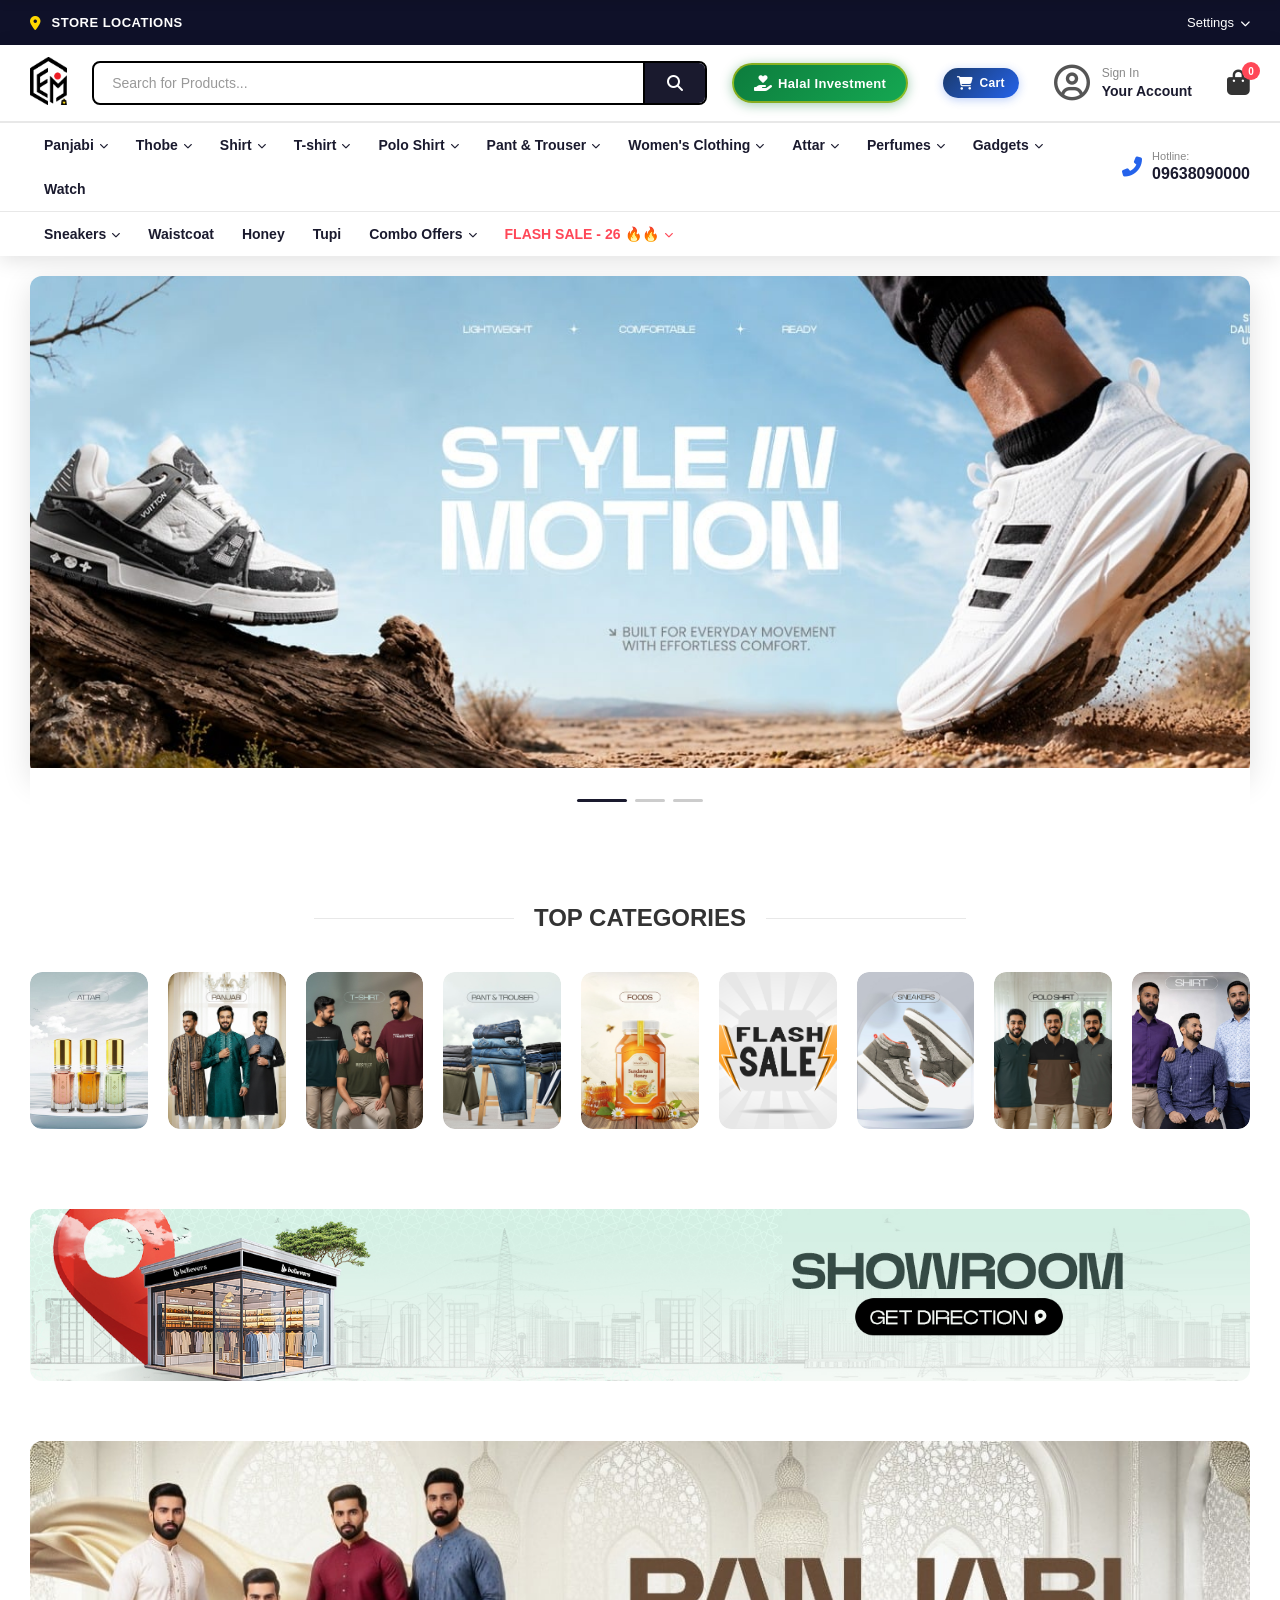
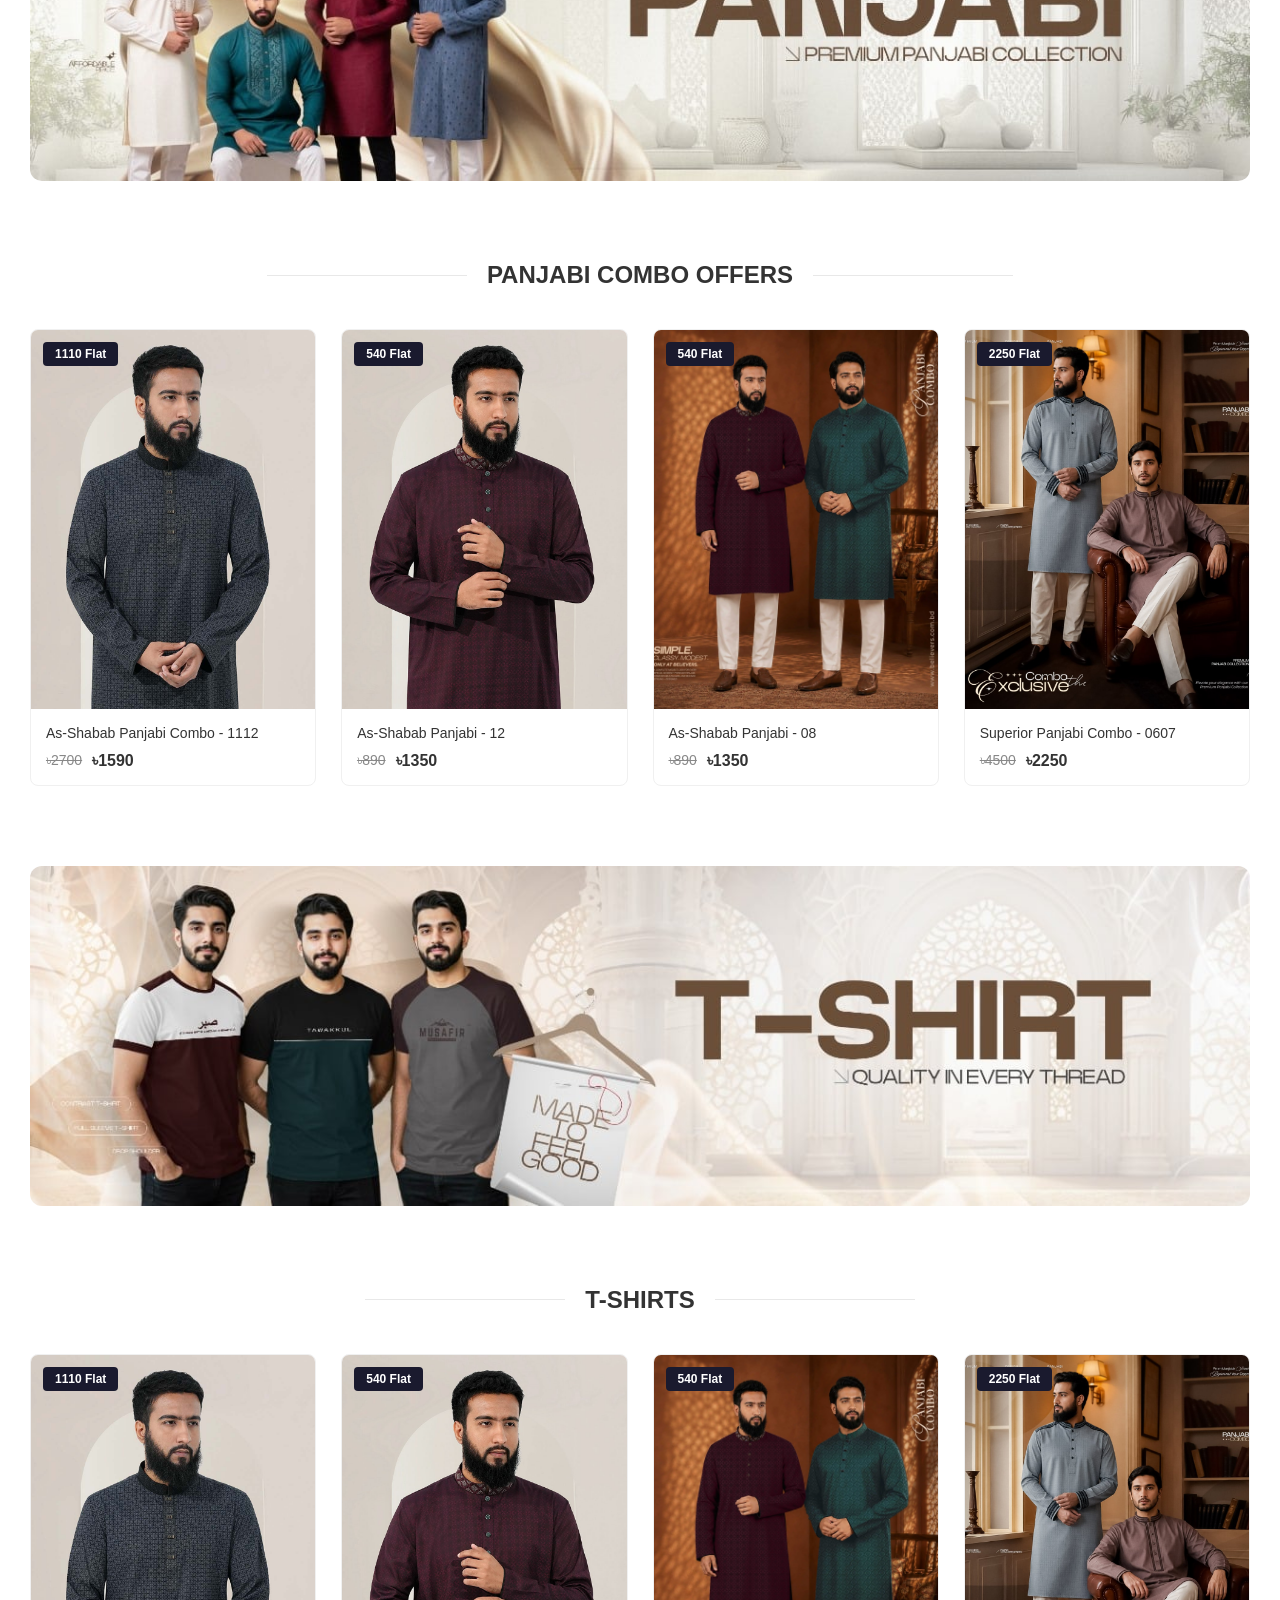
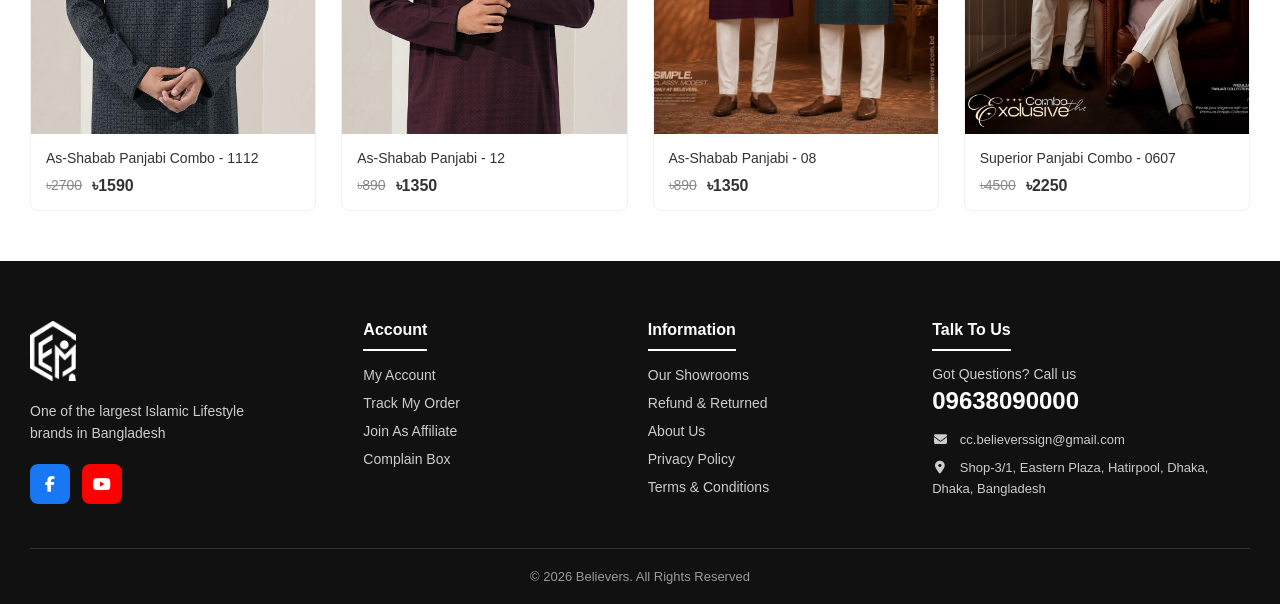
==== commit 599b969e: "updated" ====
--- a/index.html
+++ b/index.html
@@ -60,6 +60,14 @@
                 </div>
 
                 <div class="header-right">
+                    <a href="#" class="header-action-btn halal-btn">
+                        <i class="fas fa-hand-holding-heart"></i>
+                        <span>Halal Investment</span>
+                    </a>
+                    <a href="#" class="header-action-btn cart-action-btn">
+                        <i class="fas fa-shopping-cart"></i>
+                        <span>Cart</span>
+                    </a>
                     <div class="user-account">
                         <i class="far fa-user-circle"></i>
                         <div class="account-text">
@@ -456,6 +464,10 @@
                 </ul>
             </nav>
             <div class="sticky-actions">
+                <a href="#" class="sticky-action-btn sticky-halal-btn">
+                    <i class="fas fa-hand-holding-heart"></i>
+                    <span>Halal Investment</span>
+                </a>
                 <a href="#" class="sticky-cart">
                     <i class="fas fa-shopping-bag"></i>
                     <span class="cart-count">0</span>
@@ -475,9 +487,20 @@
                     <img src="logo.png" alt="Believers Logo">
                 </a>
             </div>
+            <a href="#" class="mobile-halal-btn">
+                <i class="fas fa-hand-holding-heart"></i>
+                <span>Halal Investment</span>
+            </a>
             <button class="mobile-nav-close" id="mobileNavClose">
                 <i class="fas fa-times"></i>
             </button>
+        </div>
+        <div class="mobile-halal-bar">
+            <a href="#" class="mobile-halal-bar-link">
+                <i class="fas fa-hand-holding-heart"></i>
+                <span>Halal Investment</span>
+                <i class="fas fa-chevron-right"></i>
+            </a>
         </div>
         <ul class="mobile-nav-list">
             <li class="mobile-nav-item has-dropdown">
--- a/style.css
+++ b/style.css
@@ -370,6 +370,7 @@
 .sticky-actions {
     display: flex;
     align-items: center;
+    gap: 10px;
 }
 
 .sticky-cart {
@@ -824,13 +825,15 @@
 .mobile-nav-header {
     position: sticky;
     top: 0;
-    background-color: var(--color-white);
+    background: linear-gradient(135deg, #f8f9fa, #fff);
     display: flex;
     align-items: center;
     justify-content: space-between;
-    padding: 15px 20px;
-    box-shadow: var(--shadow-sm);
+    padding: 10px 12px;
+    box-shadow: 0 2px 10px rgba(0, 0, 0, 0.1);
     z-index: 1000;
+    gap: 8px;
+    border-bottom: 2px solid rgba(13, 124, 61, 0.2);
 }
 
 .mobile-nav-close {
@@ -846,6 +849,107 @@
 .mobile-nav-logo img {
     height: 38px;
     width: auto;
+}
+
+.mobile-halal-btn {
+    display: flex;
+    align-items: center;
+    gap: 8px;
+    padding: 10px 18px;
+    background: linear-gradient(135deg, #0d7c3d, #15a852);
+    color: #fff;
+    border-radius: 25px;
+    text-decoration: none;
+    font-size: 12px;
+    font-weight: 700;
+    white-space: nowrap;
+    box-shadow: 0 2px 12px rgba(13, 124, 61, 0.4);
+    animation: mobileHalalPulse 2s ease-in-out infinite, mobileHalalBlink 1.5s ease-in-out infinite;
+    transition: all 0.3s ease;
+    border: 2px solid rgba(255, 215, 0, 0.5);
+    letter-spacing: 0.3px;
+}
+
+.mobile-halal-btn i {
+    font-size: 14px;
+    animation: iconSpin 4s ease-in-out infinite;
+}
+
+.mobile-halal-btn:hover {
+    transform: scale(1.05);
+    box-shadow: 0 4px 20px rgba(13, 124, 61, 0.6);
+    border-color: rgba(255, 215, 0, 1);
+}
+
+@keyframes mobileHalalPulse {
+    0%, 100% {
+        box-shadow: 0 2px 12px rgba(13, 124, 61, 0.4), 0 0 0 0 rgba(13, 124, 61, 0.3);
+    }
+    50% {
+        box-shadow: 0 2px 20px rgba(13, 124, 61, 0.6), 0 0 0 5px rgba(13, 124, 61, 0.1);
+    }
+}
+
+@keyframes mobileHalalBlink {
+    0%, 100% {
+        opacity: 1;
+        border-color: rgba(255, 215, 0, 0.5);
+    }
+    50% {
+        opacity: 0.85;
+        border-color: rgba(255, 215, 0, 1);
+    }
+}
+
+/* Mobile Halal Bar - Menu Style */
+.mobile-halal-bar {
+    background: linear-gradient(135deg, #0d7c3d, #15a852);
+    animation: mobileHalalBarPulse 2s ease-in-out infinite;
+}
+
+.mobile-halal-bar-link {
+    display: flex;
+    align-items: center;
+    gap: 10px;
+    padding: 14px 20px;
+    color: #fff;
+    text-decoration: none;
+    font-size: 14px;
+    font-weight: 700;
+    letter-spacing: 0.5px;
+    transition: all 0.3s ease;
+}
+
+.mobile-halal-bar-link i:first-child {
+    font-size: 18px;
+    animation: iconSpin 4s ease-in-out infinite;
+}
+
+.mobile-halal-bar-link span {
+    flex: 1;
+}
+
+.mobile-halal-bar-link i:last-child {
+    font-size: 12px;
+    opacity: 0.7;
+    transition: transform 0.3s ease;
+}
+
+.mobile-halal-bar-link:hover {
+    background: rgba(255, 255, 255, 0.1);
+}
+
+.mobile-halal-bar-link:hover i:last-child {
+    transform: translateX(4px);
+}
+
+@keyframes mobileHalalBarPulse {
+    0%, 100% {
+        box-shadow: inset 0 0 20px rgba(13, 124, 61, 0.3);
+    }
+    50% {
+        box-shadow: inset 0 0 30px rgba(13, 124, 61, 0.5);
+    }
 }
 
 .mobile-nav-list {
@@ -1804,6 +1908,799 @@
     display: flex;
 }
 
+/* ========== SHOP PAGE ========== */
+.shop-page {
+    min-height: 80vh;
+    background-color: var(--color-bg-light);
+}
+
+/* Breadcrumb */
+.breadcrumb {
+    background-color: var(--color-white);
+    border-bottom: 1px solid var(--color-border);
+    padding: 15px 0;
+}
+
+.breadcrumb-container {
+    max-width: 1400px;
+    margin: 0 auto;
+    padding: 0 30px;
+    font-size: 14px;
+    color: var(--color-text-light);
+}
+
+.breadcrumb a {
+    color: var(--color-text-light);
+    transition: color 0.3s ease;
+}
+
+.breadcrumb a:hover {
+    color: var(--color-primary);
+}
+
+.breadcrumb .separator {
+    margin: 0 10px;
+    color: var(--color-text-muted);
+}
+
+.breadcrumb .current {
+    color: var(--color-text-dark);
+    font-weight: 500;
+}
+
+/* Shop Container */
+.shop-container {
+    max-width: 1400px;
+    margin: 0 auto;
+    padding: 30px;
+    display: grid;
+    grid-template-columns: 280px 1fr;
+    gap: 30px;
+}
+
+/* Sidebar */
+.shop-sidebar {
+    display: flex;
+    flex-direction: column;
+    gap: 30px;
+}
+
+.sidebar-section {
+    background-color: var(--color-white);
+    border-radius: 8px;
+    padding: 20px;
+    border: 1px solid var(--color-border-light);
+}
+
+.sidebar-title {
+    font-size: 18px;
+    font-weight: 600;
+    color: var(--color-text-dark);
+    margin-bottom: 15px;
+    padding-bottom: 12px;
+    border-bottom: 2px solid var(--color-border);
+}
+
+/* Category List */
+.category-list {
+    list-style: none;
+    max-height: 320px;
+    overflow-y: auto;
+    scrollbar-width: thin;
+    scrollbar-color: var(--color-border) transparent;
+}
+
+.category-list::-webkit-scrollbar {
+    width: 6px;
+}
+
+.category-list::-webkit-scrollbar-track {
+    background: transparent;
+}
+
+.category-list::-webkit-scrollbar-thumb {
+    background-color: var(--color-border);
+    border-radius: 3px;
+}
+
+.category-list li {
+    margin-bottom: 5px;
+}
+
+.category-list a {
+    display: flex;
+    align-items: center;
+    gap: 12px;
+    padding: 10px 12px;
+    color: var(--color-text-medium);
+    font-size: 15px;
+    border-radius: 6px;
+    transition: all 0.3s ease;
+}
+
+.category-list a:hover {
+    background-color: var(--color-bg-hover);
+    color: var(--color-primary);
+}
+
+.category-list .bullet {
+    width: 8px;
+    height: 8px;
+    background-color: var(--color-text-muted);
+    border-radius: 50%;
+    flex-shrink: 0;
+    transition: background-color 0.3s ease;
+}
+
+.category-list a:hover .bullet {
+    background-color: var(--color-primary);
+}
+
+/* New Products */
+.new-products-list {
+    display: flex;
+    flex-direction: column;
+    gap: 15px;
+}
+
+.new-product-item {
+    display: flex;
+    gap: 12px;
+    padding: 8px;
+    border-radius: 6px;
+    transition: background-color 0.3s ease;
+}
+
+.new-product-item:hover {
+    background-color: var(--color-bg-hover);
+}
+
+.new-product-thumb {
+    width: 60px;
+    height: 75px;
+    border-radius: 6px;
+    overflow: hidden;
+    flex-shrink: 0;
+}
+
+.new-product-thumb img {
+    width: 100%;
+    height: 100%;
+    object-fit: cover;
+}
+
+.new-product-info {
+    display: flex;
+    flex-direction: column;
+    justify-content: center;
+    gap: 6px;
+}
+
+.new-product-name {
+    font-size: 13px;
+    font-weight: 500;
+    color: var(--color-text-dark);
+    line-height: 1.4;
+    display: -webkit-box;
+    -webkit-line-clamp: 2;
+    -webkit-box-orient: vertical;
+    overflow: hidden;
+}
+
+.new-product-price {
+    font-size: 14px;
+    font-weight: 600;
+    color: var(--color-text-dark);
+}
+
+/* Shop Products */
+.shop-products {
+    width: 100%;
+}
+
+.shop-products .products-grid {
+    display: grid;
+    grid-template-columns: repeat(4, 1fr);
+    gap: 20px;
+}
+
+/* Out of Stock Badge */
+.product-badge.out-of-stock {
+    background-color: rgba(0, 0, 0, 0.6);
+    top: 50%;
+    left: 50%;
+    transform: translate(-50%, -50%);
+    font-size: 13px;
+    padding: 8px 16px;
+    border-radius: 4px;
+    white-space: nowrap;
+}
+
+/* Out of Stock Card - Shadow Blur */
+.product-card.out-of-stock-card .product-image::after {
+    content: '';
+    position: absolute;
+    top: 0;
+    left: 0;
+    width: 100%;
+    height: 100%;
+    background: radial-gradient(circle, transparent 40%, rgba(0,0,0,0.3) 100%);
+    pointer-events: none;
+}
+
+.product-card.out-of-stock-card .product-image img {
+    opacity: 0.85;
+}
+
+.product-card.out-of-stock-card:hover .product-image img {
+    opacity: 0.85;
+    transform: none;
+}
+
+/* ========== SHOP PAGE RESPONSIVE ========== */
+@media (max-width: 1200px) {
+    .shop-container {
+        grid-template-columns: 250px 1fr;
+        gap: 25px;
+    }
+
+    .shop-products .products-grid {
+        grid-template-columns: repeat(3, 1fr);
+    }
+}
+
+@media (max-width: 992px) {
+    .shop-container {
+        grid-template-columns: 1fr;
+        padding: 20px;
+    }
+
+    .shop-sidebar {
+        display: none;
+    }
+
+    .shop-products .products-grid {
+        grid-template-columns: repeat(3, 1fr);
+    }
+}
+
+@media (max-width: 768px) {
+    .shop-products .products-grid {
+        grid-template-columns: repeat(2, 1fr);
+        gap: 15px;
+    }
+
+    .breadcrumb-container {
+        padding: 0 15px;
+        font-size: 13px;
+    }
+}
+
+@media (max-width: 576px) {
+    .shop-container {
+        padding: 15px;
+    }
+
+    .shop-products .products-grid {
+        grid-template-columns: repeat(2, 1fr);
+        gap: 12px;
+    }
+
+    .product-info {
+        padding: 10px;
+    }
+
+    .product-title {
+        font-size: 12px;
+    }
+
+    .product-price del {
+        font-size: 11px;
+    }
+
+    .product-price ins {
+        font-size: 13px;
+    }
+
+    .product-badge {
+        font-size: 10px;
+        padding: 4px 8px;
+    }
+
+    .sidebar-title {
+        font-size: 16px;
+    }
+}
+
+/* ========== PRODUCT DETAIL PAGE ========== */
+.product-detail-page {
+    max-width: 1400px;
+    margin: 0 auto;
+    padding: 40px 30px;
+}
+
+.product-detail-container {
+    display: grid;
+    grid-template-columns: 1fr 1fr;
+    gap: 50px;
+    margin-bottom: 60px;
+}
+
+/* Product Gallery */
+.product-gallery {
+    display: flex;
+    gap: 15px;
+}
+
+.gallery-thumbnails {
+    display: flex;
+    flex-direction: column;
+    gap: 10px;
+    flex-shrink: 0;
+}
+
+.thumb-item {
+    width: 80px;
+    height: 100px;
+    border: 2px solid var(--color-border);
+    border-radius: 8px;
+    overflow: hidden;
+    cursor: pointer;
+    transition: border-color 0.3s ease;
+}
+
+.thumb-item:hover,
+.thumb-item.active {
+    border-color: var(--color-primary);
+}
+
+.thumb-item img {
+    width: 100%;
+    height: 100%;
+    object-fit: cover;
+}
+
+.gallery-main {
+    flex: 1;
+    position: relative;
+    background-color: var(--color-bg-light);
+    border-radius: 12px;
+    overflow: hidden;
+}
+
+.gallery-main img {
+    width: 100%;
+    height: auto;
+    display: block;
+}
+
+.zoom-btn {
+    position: absolute;
+    bottom: 15px;
+    right: 15px;
+    width: 40px;
+    height: 40px;
+    background-color: rgba(0,0,0,0.5);
+    color: white;
+    border: none;
+    border-radius: 50%;
+    cursor: pointer;
+    transition: background-color 0.3s ease;
+}
+
+.zoom-btn:hover {
+    background-color: rgba(0,0,0,0.8);
+}
+
+/* Product Detail Info */
+.product-detail-info {
+    padding: 10px 0;
+}
+
+.product-detail-title {
+    font-size: 28px;
+    font-weight: 600;
+    color: var(--color-text-dark);
+    margin-bottom: 12px;
+}
+
+.stock-status {
+    display: inline-block;
+    font-size: 13px;
+    font-weight: 500;
+    padding: 4px 12px;
+    border-radius: 4px;
+    margin-bottom: 15px;
+}
+
+.stock-status.in-stock {
+    background-color: #e8f5e9;
+    color: #2e7d32;
+}
+
+.stock-status.out-of-stock {
+    background-color: #ffebee;
+    color: #c62828;
+}
+
+.product-detail-price {
+    display: flex;
+    align-items: center;
+    gap: 15px;
+    margin-bottom: 25px;
+}
+
+.product-detail-price del {
+    font-size: 18px;
+    color: var(--color-text-muted);
+}
+
+.product-detail-price ins {
+    font-size: 32px;
+    font-weight: 700;
+    color: var(--color-text-dark);
+    text-decoration: none;
+}
+
+/* Product Options */
+.product-options {
+    margin-bottom: 20px;
+}
+
+.option-label {
+    display: block;
+    font-size: 15px;
+    font-weight: 500;
+    color: var(--color-text-dark);
+    margin-bottom: 10px;
+}
+
+.size-options {
+    display: flex;
+    gap: 10px;
+}
+
+.size-btn {
+    min-width: 50px;
+    height: 42px;
+    padding: 0 15px;
+    border: 2px solid var(--color-border);
+    border-radius: 6px;
+    background-color: var(--color-white);
+    font-size: 14px;
+    font-weight: 500;
+    color: var(--color-text-dark);
+    cursor: pointer;
+    transition: all 0.3s ease;
+}
+
+.size-btn:hover {
+    border-color: var(--color-primary);
+}
+
+.size-btn.active {
+    border-color: var(--color-primary);
+    background-color: var(--color-primary);
+    color: var(--color-white);
+}
+
+/* Brand */
+.product-brand {
+    margin-bottom: 25px;
+    font-size: 15px;
+}
+
+.brand-label {
+    color: var(--color-text-light);
+}
+
+.brand-name {
+    color: var(--color-text-dark);
+    font-weight: 500;
+}
+
+/* Quantity */
+.product-quantity-section {
+    margin-bottom: 20px;
+}
+
+.quantity-row {
+    display: flex;
+    gap: 20px;
+    align-items: center;
+}
+
+.quantity-selector {
+    display: flex;
+    align-items: center;
+    border: 2px solid var(--color-border);
+    border-radius: 6px;
+    overflow: hidden;
+}
+
+.qty-btn {
+    width: 42px;
+    height: 42px;
+    border: none;
+    background-color: var(--color-bg-light);
+    color: var(--color-text-dark);
+    cursor: pointer;
+    transition: background-color 0.3s ease;
+}
+
+.qty-btn:hover {
+    background-color: var(--color-border);
+}
+
+.qty-input {
+    width: 60px;
+    height: 42px;
+    border: none;
+    border-left: 1px solid var(--color-border);
+    border-right: 1px solid var(--color-border);
+    text-align: center;
+    font-size: 16px;
+    font-weight: 500;
+    outline: none;
+}
+
+.qty-input::-webkit-inner-spin-button,
+.qty-input::-webkit-outer-spin-button {
+    -webkit-appearance: none;
+    margin: 0;
+}
+
+/* Buttons */
+.btn-add-to-cart {
+    flex: 1;
+    height: 50px;
+    border: none;
+    border-radius: 6px;
+    background-color: var(--color-primary);
+    color: var(--color-white);
+    font-size: 16px;
+    font-weight: 600;
+    cursor: pointer;
+    transition: background-color 0.3s ease;
+}
+
+.btn-add-to-cart:hover {
+    background-color: var(--color-primary-hover);
+}
+
+.btn-buy-now {
+    width: 100%;
+    height: 50px;
+    border: none;
+    border-radius: 6px;
+    background-color: #1a1a2e;
+    color: var(--color-white);
+    font-size: 16px;
+    font-weight: 600;
+    cursor: pointer;
+    transition: background-color 0.3s ease;
+    margin-top: 15px;
+}
+
+.btn-buy-now:hover {
+    background-color: #2d2d4a;
+}
+
+/* ========== PRODUCT TABS ========== */
+.product-tabs-section {
+    border-top: 1px solid var(--color-border);
+    padding-top: 40px;
+}
+
+.tabs-container {
+    max-width: 100%;
+}
+
+.tabs-nav {
+    display: flex;
+    justify-content: center;
+    gap: 0;
+    border-bottom: 2px solid var(--color-border);
+    margin-bottom: 30px;
+}
+
+.tab-btn {
+    padding: 15px 40px;
+    border: none;
+    background: none;
+    font-size: 16px;
+    font-weight: 500;
+    color: var(--color-text-muted);
+    cursor: pointer;
+    position: relative;
+    transition: color 0.3s ease;
+}
+
+.tab-btn::after {
+    content: '';
+    position: absolute;
+    bottom: -2px;
+    left: 0;
+    width: 100%;
+    height: 2px;
+    background-color: transparent;
+    transition: background-color 0.3s ease;
+}
+
+.tab-btn:hover {
+    color: var(--color-text-dark);
+}
+
+.tab-btn.active {
+    color: var(--color-text-dark);
+    font-weight: 600;
+}
+
+.tab-btn.active::after {
+    background-color: var(--color-primary);
+}
+
+.tabs-content {
+    min-height: 200px;
+}
+
+.tab-pane {
+    display: none;
+    animation: fadeIn 0.3s ease;
+}
+
+.tab-pane.active {
+    display: block;
+}
+
+@keyframes fadeIn {
+    from { opacity: 0; }
+    to { opacity: 1; }
+}
+
+.tab-pane p {
+    font-size: 15px;
+    line-height: 1.8;
+    color: var(--color-text-medium);
+    margin-bottom: 15px;
+}
+
+.description-list {
+    list-style: none;
+    padding: 0;
+    margin: 15px 0;
+}
+
+.description-list li {
+    position: relative;
+    padding-left: 20px;
+    font-size: 15px;
+    line-height: 1.8;
+    color: var(--color-text-medium);
+}
+
+.description-list li::before {
+    content: '•';
+    position: absolute;
+    left: 0;
+    color: var(--color-primary);
+}
+
+.additional-info-table {
+    width: 100%;
+    border-collapse: collapse;
+}
+
+.additional-info-table th,
+.additional-info-table td {
+    padding: 12px 20px;
+    text-align: left;
+    font-size: 15px;
+    border-bottom: 1px solid var(--color-border);
+}
+
+.additional-info-table th {
+    width: 200px;
+    font-weight: 600;
+    color: var(--color-text-dark);
+    background-color: var(--color-bg-light);
+}
+
+.additional-info-table td {
+    color: var(--color-text-medium);
+}
+
+/* ========== PRODUCT DETAIL RESPONSIVE ========== */
+@media (max-width: 992px) {
+    .product-detail-container {
+        grid-template-columns: 1fr;
+        gap: 30px;
+    }
+
+    .product-gallery {
+        flex-direction: row-reverse;
+    }
+
+    .gallery-thumbnails {
+        flex-direction: row;
+        overflow-x: auto;
+    }
+
+    .thumb-item {
+        width: 70px;
+        height: 85px;
+        flex-shrink: 0;
+    }
+}
+
+@media (max-width: 768px) {
+    .product-detail-page {
+        padding: 20px 15px;
+    }
+
+    .product-detail-title {
+        font-size: 22px;
+    }
+
+    .product-detail-price ins {
+        font-size: 26px;
+    }
+
+    .size-btn {
+        min-width: 45px;
+        height: 38px;
+        font-size: 13px;
+    }
+
+    .quantity-row {
+        flex-direction: column;
+        align-items: stretch;
+    }
+
+    .quantity-selector {
+        justify-content: center;
+    }
+
+    .btn-add-to-cart {
+        width: 100%;
+    }
+
+    .tab-btn {
+        padding: 12px 20px;
+        font-size: 14px;
+    }
+
+    .additional-info-table th {
+        width: 120px;
+    }
+}
+
+@media (max-width: 576px) {
+    .gallery-main {
+        min-height: 300px;
+    }
+
+    .gallery-main img {
+        height: 300px;
+        object-fit: cover;
+    }
+
+    .thumb-item {
+        width: 60px;
+        height: 75px;
+    }
+
+    .tabs-nav {
+        flex-wrap: wrap;
+    }
+
+    .tab-btn {
+        flex: 1;
+        min-width: 140px;
+        text-align: center;
+    }
+}
+
 /* ========== FOOTER RESPONSIVE ========== */
 @media (max-width: 1200px) {
     .footer-columns {
@@ -1867,4 +2764,200 @@
         right: 20px;
         font-size: 16px;
     }
+}
+
+/* ========== HEADER ACTION BUTTONS ========== */
+.header-action-btn {
+    display: flex;
+    align-items: center;
+    gap: 6px;
+    padding: 8px 14px;
+    border-radius: 25px;
+    text-decoration: none;
+    font-size: 12px;
+    font-weight: 600;
+    letter-spacing: 0.3px;
+    white-space: nowrap;
+    position: relative;
+    overflow: hidden;
+    transition: all 0.3s cubic-bezier(0.175, 0.885, 0.32, 1.275);
+}
+
+.header-action-btn i {
+    font-size: 14px;
+    transition: transform 0.3s ease;
+}
+
+.header-action-btn span {
+    transition: all 0.3s ease;
+}
+
+/* Shimmer overlay */
+.header-action-btn::before {
+    content: '';
+    position: absolute;
+    top: 0;
+    left: -100%;
+    width: 100%;
+    height: 100%;
+    background: linear-gradient(90deg, transparent, rgba(255, 255, 255, 0.2), transparent);
+    transition: left 0.5s ease;
+}
+
+.header-action-btn:hover::before {
+    left: 100%;
+}
+
+/* Halal Investment Button */
+.halal-btn {
+    background: linear-gradient(135deg, #0d7c3d, #15a852);
+    color: #fff;
+    padding: 10px 20px;
+    font-size: 13px;
+    box-shadow: 0 2px 12px rgba(13, 124, 61, 0.4);
+    animation: halalBlink 1.5s ease-in-out infinite, halalPulse 2s ease-in-out infinite;
+    border: 2px solid rgba(255, 215, 0, 0.5);
+}
+
+.halal-btn i {
+    font-size: 16px;
+    animation: iconSpin 4s ease-in-out infinite;
+}
+
+.halal-btn:hover {
+    transform: translateY(-2px) scale(1.08);
+    box-shadow: 0 6px 25px rgba(13, 124, 61, 0.6);
+    border-color: rgba(255, 215, 0, 1);
+}
+
+.halal-btn:hover i {
+    transform: rotate(-10deg) scale(1.2);
+}
+
+/* Cart Action Button */
+.cart-action-btn {
+    background: linear-gradient(135deg, #1a3a6b, #2563eb);
+    color: #fff;
+    box-shadow: 0 2px 10px rgba(37, 99, 235, 0.3);
+}
+
+.cart-action-btn:hover {
+    transform: translateY(-2px) scale(1.05);
+    box-shadow: 0 6px 20px rgba(37, 99, 235, 0.5);
+}
+
+.cart-action-btn:hover i {
+    transform: scale(1.2) rotate(5deg);
+}
+
+@keyframes halalPulse {
+    0%, 100% {
+        box-shadow: 0 2px 12px rgba(13, 124, 61, 0.4), 0 0 0 0 rgba(13, 124, 61, 0.3);
+    }
+    50% {
+        box-shadow: 0 2px 20px rgba(13, 124, 61, 0.6), 0 0 0 6px rgba(13, 124, 61, 0.1);
+    }
+}
+
+@keyframes halalBlink {
+    0%, 100% {
+        opacity: 1;
+        border-color: rgba(255, 215, 0, 0.5);
+    }
+    50% {
+        opacity: 0.85;
+        border-color: rgba(255, 215, 0, 1);
+    }
+}
+
+/* ========== STICKY HEADER ACTION BUTTONS ========== */
+.sticky-action-btn {
+    display: flex;
+    align-items: center;
+    gap: 5px;
+    padding: 6px 12px;
+    border-radius: 20px;
+    text-decoration: none;
+    font-size: 11px;
+    font-weight: 600;
+    white-space: nowrap;
+    transition: all 0.3s ease;
+}
+
+.sticky-action-btn i {
+    font-size: 12px;
+}
+
+/* Sticky Halal Button */
+.sticky-halal-btn {
+    background: linear-gradient(135deg, #0d7c3d, #15a852);
+    color: #fff;
+    padding: 8px 18px;
+    font-size: 13px;
+    border-radius: 25px;
+    animation: stickyHalalPulse 2s ease-in-out infinite;
+}
+
+.sticky-halal-btn i {
+    font-size: 14px;
+}
+
+.sticky-halal-btn:hover {
+    transform: scale(1.05);
+    box-shadow: 0 4px 15px rgba(13, 124, 61, 0.4);
+}
+
+@keyframes stickyHalalPulse {
+    0%, 100% {
+        box-shadow: 0 2px 8px rgba(13, 124, 61, 0.3);
+    }
+    50% {
+        box-shadow: 0 2px 15px rgba(13, 124, 61, 0.5), 0 0 0 3px rgba(13, 124, 61, 0.15);
+    }
+}
+
+/* Mobile Responsive */
+@media (max-width: 1024px) {
+    .header-action-btn span {
+        display: none;
+    }
+
+    .header-action-btn {
+        padding: 8px 10px;
+        border-radius: 50%;
+    }
+
+    .sticky-action-btn span {
+        display: none;
+    }
+
+    .sticky-action-btn {
+        padding: 8px 10px;
+        border-radius: 50%;
+    }
+}
+
+@media (max-width: 768px) {
+    .header-action-btn {
+        display: none;
+    }
+
+    .sticky-action-btn {
+        display: none;
+    }
+
+    .mobile-halal-btn {
+        display: none;
+    }
+}
+
+@media (max-width: 576px) {
+    .mobile-halal-btn {
+        padding: 8px 14px;
+        font-size: 11px;
+    }
+
+    .mobile-halal-btn i {
+        font-size: 13px;
+    }
 }
